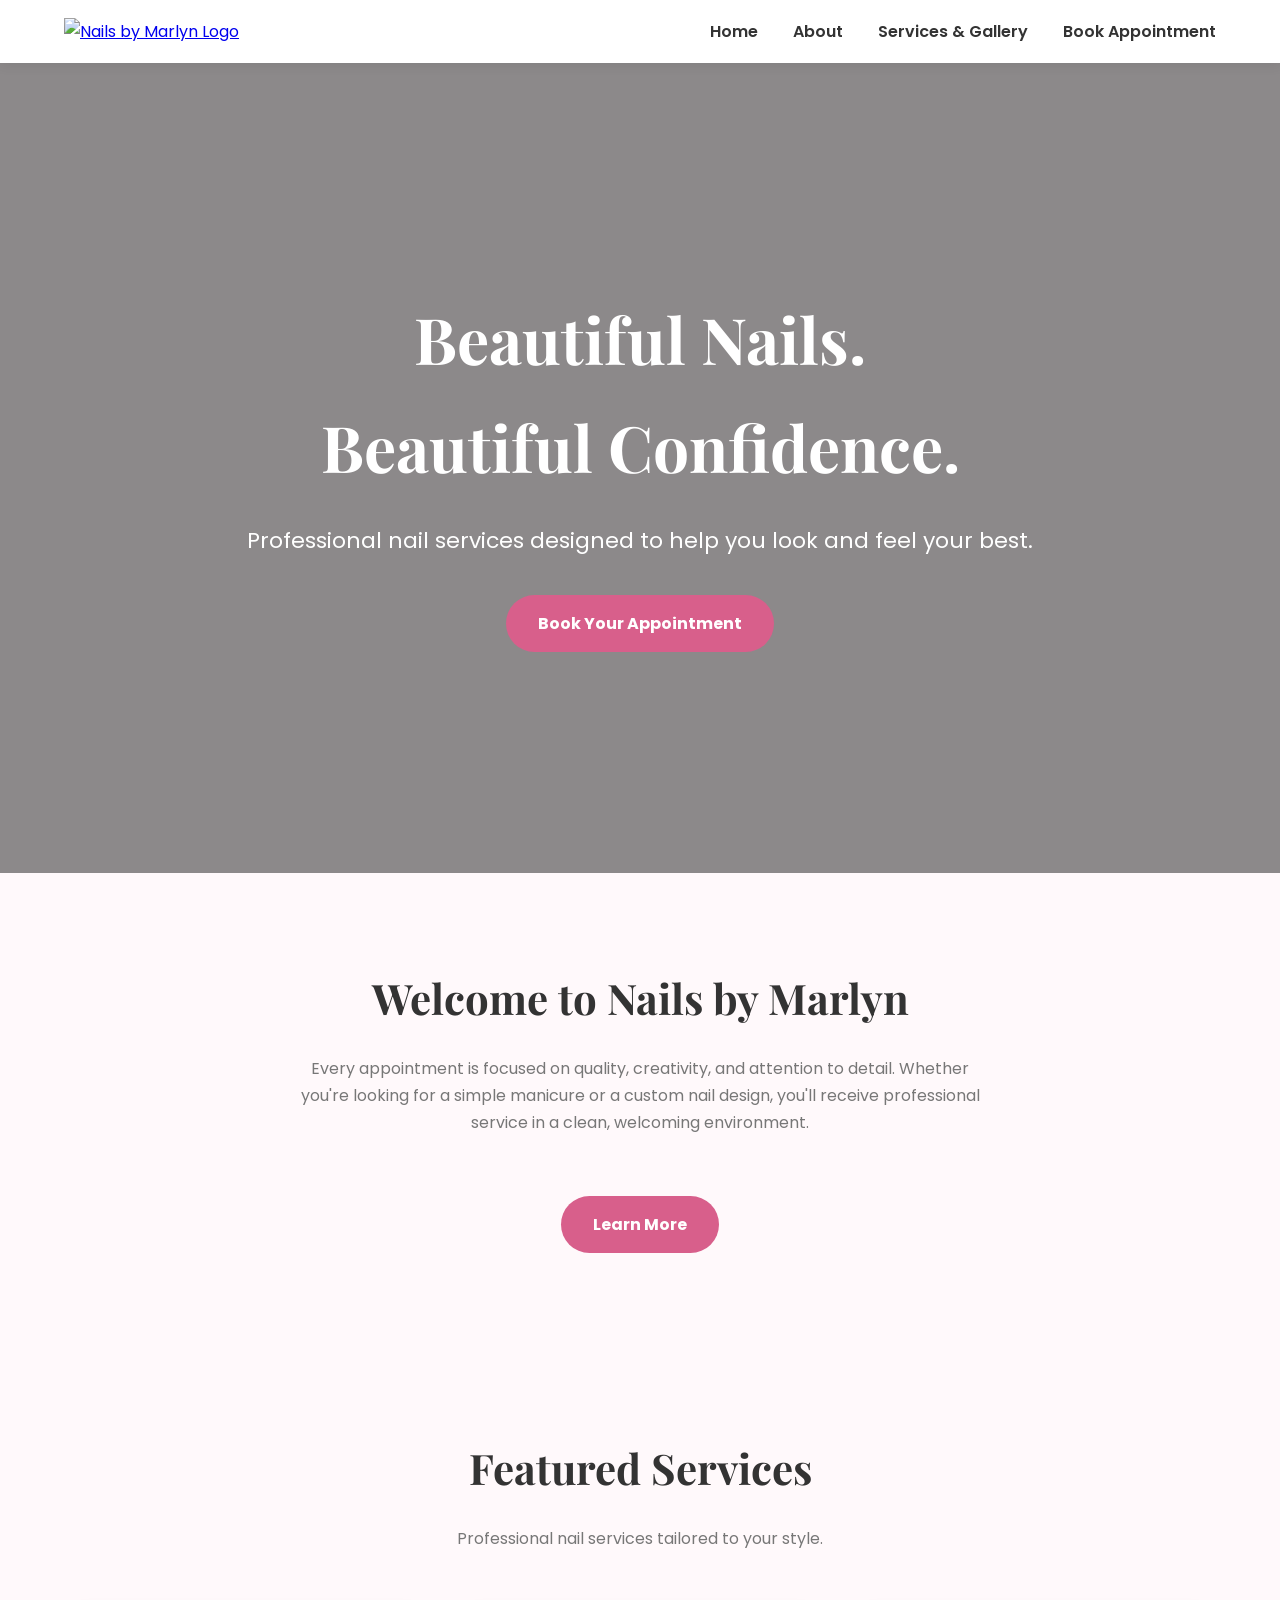
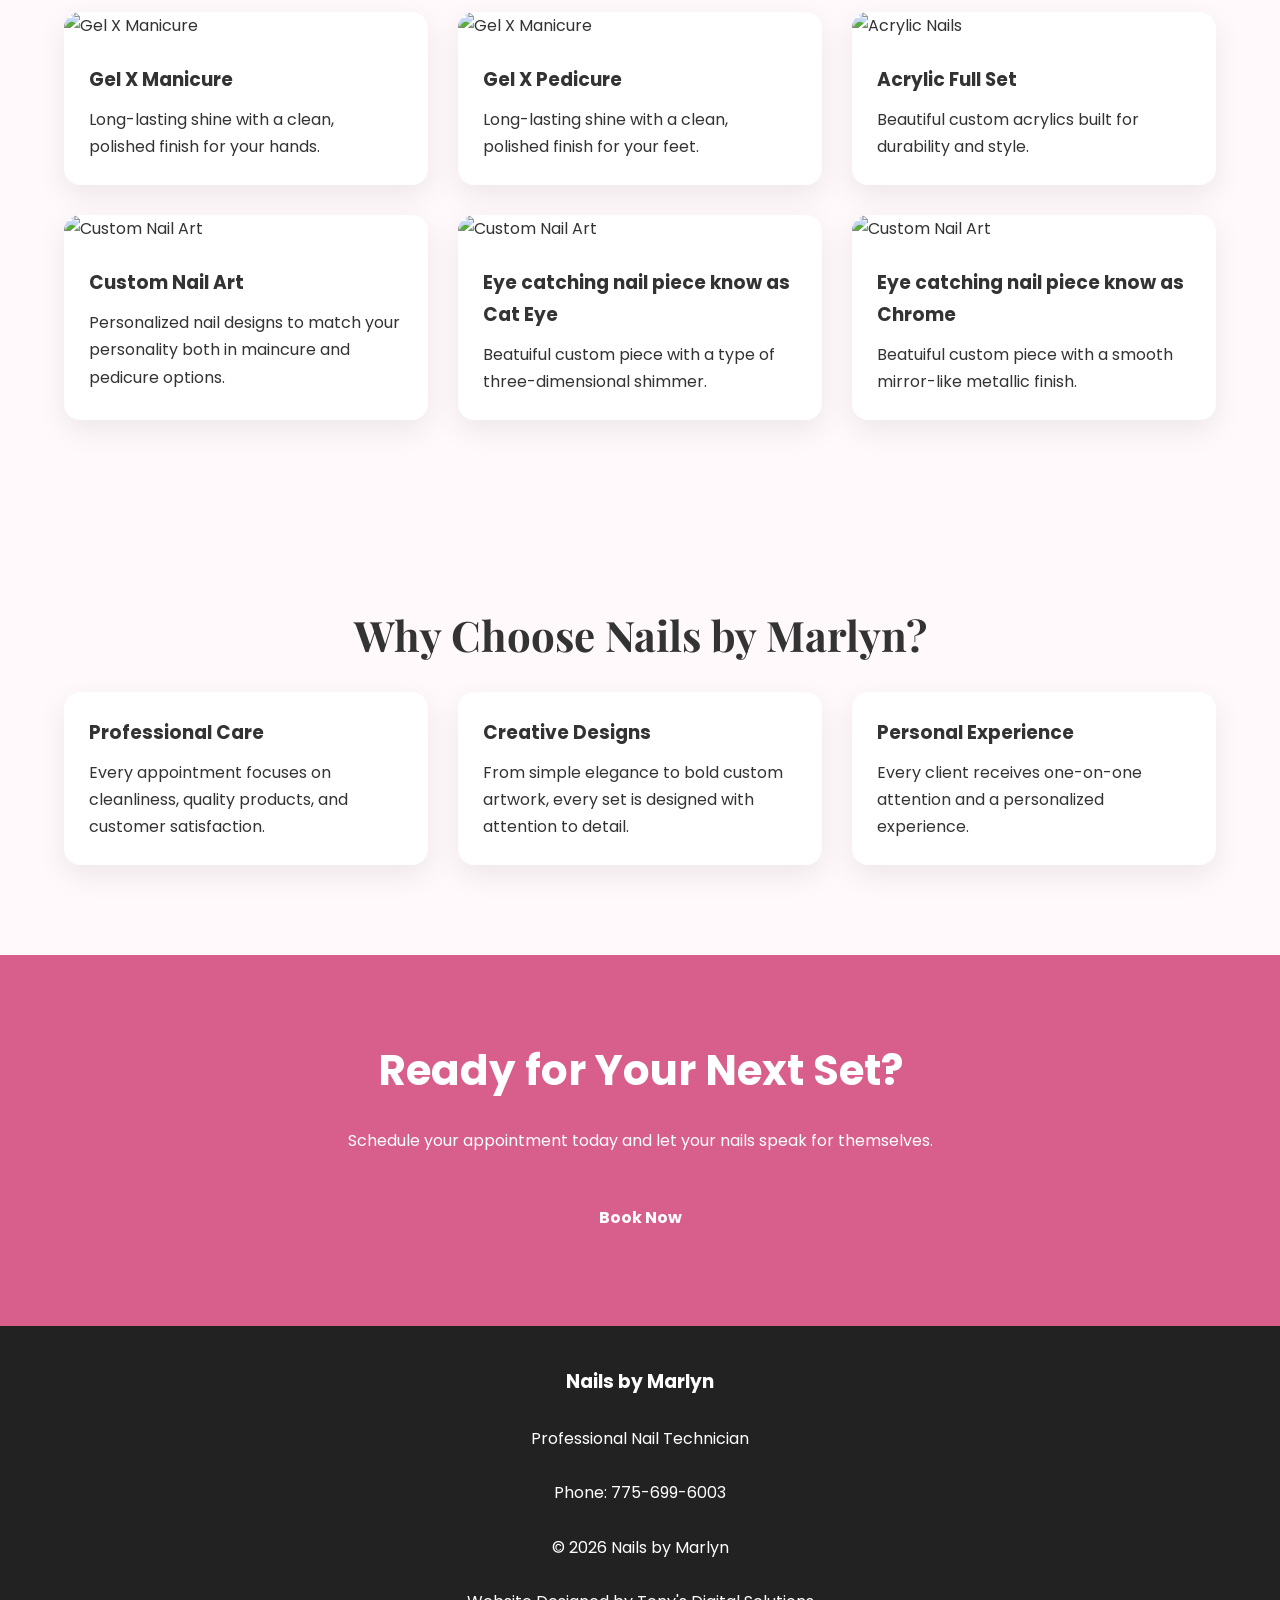
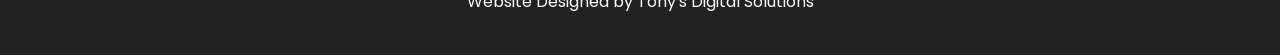
==== index.html @ 8f0dd4e0 "sync and update" ====
<!DOCTYPE html>
<html lang="en">

<head>

    <meta charset="UTF-8">

    <meta name="viewport" content="width=device-width, initial-scale=1.0">

    <title>Nails by Marlyn | Professional Nail Technician</title>

    <meta name="description"
        content="Professional nail technician specializing in acrylics, gel manicures, custom nail art, and beautiful nail designs.">

    <link rel="stylesheet" href="style.css">

</head>

<body>

    <!-- ==========================
         HEADER
    =========================== -->

    <header class="site-header">

        <div class="container nav-container">

            <a href="index.html" class="logo">
                <img src="images/logo.png" alt="Nails by Marlyn Logo">
            </a>

            <nav>

                <ul class="nav-links">

                    <li><a href="index.html">Home</a></li>

                    <li><a href="about.html">About</a></li>

                    <li><a href="services.html">Services & Gallery</a></li>

                    <li><a href="contact.html">Book Appointment</a></li>

                </ul>

            </nav>

        </div>

    </header>

    <!-- ==========================
         HERO
    =========================== -->

    <section class="hero">

        <div class="container">

            <h1>Beautiful Nails.<br>Beautiful Confidence.</h1>

            <p>
                Professional nail services designed to help you look and feel your best.
            </p>

            <a href="contact.html" class="btn">
                Book Your Appointment
            </a>

        </div>

    </section>

    <!-- ==========================
         ABOUT PREVIEW
    =========================== -->

    <section>

        <div class="container">

            <h2 class="section-title">
                Welcome to Nails by Marlyn
            </h2>

            <p class="section-sub">

                Every appointment is focused on quality, creativity, and attention to detail.
                Whether you're looking for a simple manicure or a custom nail design,
                you'll receive professional service in a clean, welcoming environment.

            </p>

            <div style="text-align:center;">

                <a href="about.html" class="btn">
                    Learn More
                </a>

            </div>

        </div>

    </section>

    <!-- ==========================
         FEATURED SERVICES
    =========================== -->

    <section>

        <div class="container">

            <h2 class="section-title">

                Featured Services

            </h2>

            <p class="section-sub">

                Professional nail services tailored to your style.

            </p>

            <div class="grid">

                <div class="card">

                    <img src="Gel X Manicure.jpg" alt="Gel X Manicure">

                    <div class="card-content">

                        <h3>Gel X Manicure</h3>

                        <p>
                            Long-lasting shine with a clean, polished finish for your hands.
                        </p>

                    </div>

                </div>

                <div class="card">

                    <img src="Gel X pedicure.jpg" alt="Gel X Manicure">

                    <div class="card-content">

                        <h3>Gel X Pedicure</h3>

                        <p>
                            Long-lasting shine with a clean, polished finish for your feet.
                        </p>

                    </div>

                </div>

                <div class="card">

                    <img src="Acrylic.jpg" alt="Acrylic Nails">

                    <div class="card-content">

                        <h3>Acrylic Full Set</h3>

                        <p>
                            Beautiful custom acrylics built for durability and style.
                        </p>

                    </div>

                </div>

                <div class="card">

                    <img src="Builder Gel with Art.jpg" alt="Custom Nail Art">

                    <div class="card-content">

                        <h3>Custom Nail Art</h3>

                        <p>
                            Personalized nail designs to match your personality both in maincure and pedicure options.
                        </p>

                    </div>

                </div>

                <div class="card">

                    <img src="Cat Eye.jpg" alt="Custom Nail Art">

                    <div class="card-content">

                        <h3>Eye catching nail piece know as Cat Eye</h3>

                        <p>
                            Beatuiful custom piece with a type of three-dimensional shimmer.
                        </p>

                    </div>

                </div>                

                <div class="card">

                    <img src="Chrome.jpg" alt="Custom Nail Art">

                    <div class="card-content">

                        <h3>Eye catching nail piece know as Chrome</h3>

                        <p>
                            Beatuiful custom piece with a smooth mirror-like metallic finish.
                        </p>

                    </div>

                </div>                   

            </div>

        </div>

    </section>

    <!-- ==========================
         WHY CHOOSE US
    =========================== -->

    <section>

        <div class="container">

            <h2 class="section-title">

                Why Choose Nails by Marlyn?

            </h2>

            <div class="grid">

                <div class="card">

                    <div class="card-content">

                        <h3>Professional Care</h3>

                        <p>
                            Every appointment focuses on cleanliness,
                            quality products, and customer satisfaction.
                        </p>

                    </div>

                </div>

                <div class="card">

                    <div class="card-content">

                        <h3>Creative Designs</h3>

                        <p>
                            From simple elegance to bold custom artwork,
                            every set is designed with attention to detail.
                        </p>

                    </div>

                </div>

                <div class="card">

                    <div class="card-content">

                        <h3>Personal Experience</h3>

                        <p>
                            Every client receives one-on-one attention
                            and a personalized experience.
                        </p>

                    </div>

                </div>

            </div>

        </div>

    </section>

    <!-- ==========================
         CALL TO ACTION
    =========================== -->

    <section class="cta">

        <div class="container">

            <h2>

                Ready for Your Next Set?

            </h2>

            <p style="margin-bottom:35px;">

                Schedule your appointment today and let your nails speak for themselves.

            </p>

            <a href="contact.html" class="btn">

                Book Now

            </a>

        </div>

    </section>

    <!-- ==========================
         FOOTER
    =========================== -->

    <footer>

        <div class="container">

            <h3>Nails by Marlyn</h3>

            <br>

            <p>

                Professional Nail Technician

            </p>

            <br>

            <p>

                Phone: 775-699-6003

            </p>

            <br>

            <p>

                © 2026 Nails by Marlyn

            </p>

            <br>

            <p>

                Website Designed by Tony's Digital Solutions

            </p>

        </div>

    </footer>

</body>

</html>
---- style.css ----
/* ===========================
   GOOGLE FONTS
=========================== */
@import url('https://fonts.googleapis.com/css2?family=Poppins:wght@300;400;500;600;700&family=Playfair+Display:wght@500;600;700&display=swap');

/* ===========================
   RESET
=========================== */

*{
    margin:0;
    padding:0;
    box-sizing:border-box;
}

html{
    scroll-behavior:smooth;
}

body{
    font-family:'Poppins',sans-serif;
    background:#fff9fb;
    color:#333;
    line-height:1.7;
}

/* ===========================
   CONTAINER
=========================== */

.container{
    width:90%;
    max-width:1200px;
    margin:auto;
}

/* ===========================
   HEADER
=========================== */

.site-header{

    position:sticky;
    top:0;
    z-index:999;

    background:white;

    box-shadow:0 2px 12px rgba(0,0,0,.08);

}

.nav-container{

    display:flex;
    justify-content:space-between;
    align-items:center;

    padding:18px 0;

}

.logo img{

    width:180px;

}

.nav-links{

    display:flex;
    list-style:none;
    gap:35px;

}

.nav-links a{

    text-decoration:none;
    color:#333;
    font-weight:600;

    transition:.25s;

}

.nav-links a:hover{

    color:#d85f8b;

}

/* ===========================
   HERO
=========================== */

.hero{

    height:90vh;

    display:flex;
    align-items:center;
    justify-content:center;

    text-align:center;

    background:
    linear-gradient(rgba(0,0,0,.45),rgba(0,0,0,.45)),
    url("images/hero.jpg") center/cover;

    color:white;

}

.hero h1{

    font-family:'Playfair Display',serif;

    font-size:64px;

    margin-bottom:20px;

}

.hero p{

    font-size:22px;

    margin-bottom:35px;

}

.btn{

    display:inline-block;

    background:#d85f8b;

    color:white;

    text-decoration:none;

    padding:15px 32px;

    border-radius:40px;

    font-weight:bold;

    transition:.3s;

}

.btn:hover{

    background:#bf4b75;

    transform:translateY(-3px);

}

/* ===========================
   SECTIONS
=========================== */

section{

    padding:90px 0;

}

.section-title{

    font-family:'Playfair Display',serif;

    font-size:42px;

    text-align:center;

    margin-bottom:20px;

}

.section-sub{

    text-align:center;

    color:#777;

    max-width:700px;

    margin:0 auto 60px;

}

/* ===========================
   CARDS
=========================== */

.grid{

    display:grid;

    grid-template-columns:repeat(auto-fit,minmax(280px,1fr));

    gap:30px;

}

.card{

    background:white;

    border-radius:16px;

    overflow:hidden;

    box-shadow:0 10px 30px rgba(0,0,0,.08);

    transition:.3s;

}

.card:hover{

    transform:translateY(-10px);

}

.card img{

    width:100%;

    height:250px;

    object-fit:cover;

}

.card-content{

    padding:25px;

}

.card h3{

    margin-bottom:10px;

}

/* ===========================
   GALLERY
=========================== */

.gallery{

    display:grid;

    grid-template-columns:repeat(auto-fit,minmax(250px,1fr));

    gap:20px;

}

.gallery img{

    width:100%;

    height:260px;

    object-fit:cover;

    border-radius:15px;

    transition:.3s;

}

.gallery img:hover{

    transform:scale(1.03);

}

/* ===========================
   CTA
=========================== */

.cta{

    background:#d85f8b;

    color:white;

    text-align:center;

    padding:80px 20px;

}

.cta h2{

    font-size:42px;

    margin-bottom:20px;

}

/* ===========================
   CONTACT
=========================== */

.contact-grid{

    display:grid;

    grid-template-columns:1fr 1fr;

    gap:40px;

}

.contact-form{

    display:flex;

    flex-direction:column;

    gap:20px;

}

.contact-form input,
.contact-form textarea{

    padding:15px;

    border:1px solid #ddd;

    border-radius:8px;

    font-size:16px;

}

.contact-form textarea{

    min-height:170px;

    resize:vertical;

}

/* ===========================
   FOOTER
=========================== */

footer{

    background:#222;

    color:white;

    text-align:center;

    padding:40px 20px;

}

/* ===========================
   MOBILE
=========================== */

@media(max-width:900px){

.hero h1{

font-size:44px;

}

.nav-container{

flex-direction:column;

gap:20px;

}

.nav-links{

flex-direction:column;

text-align:center;

gap:15px;

}

.contact-grid{

grid-template-columns:1fr;

}

}
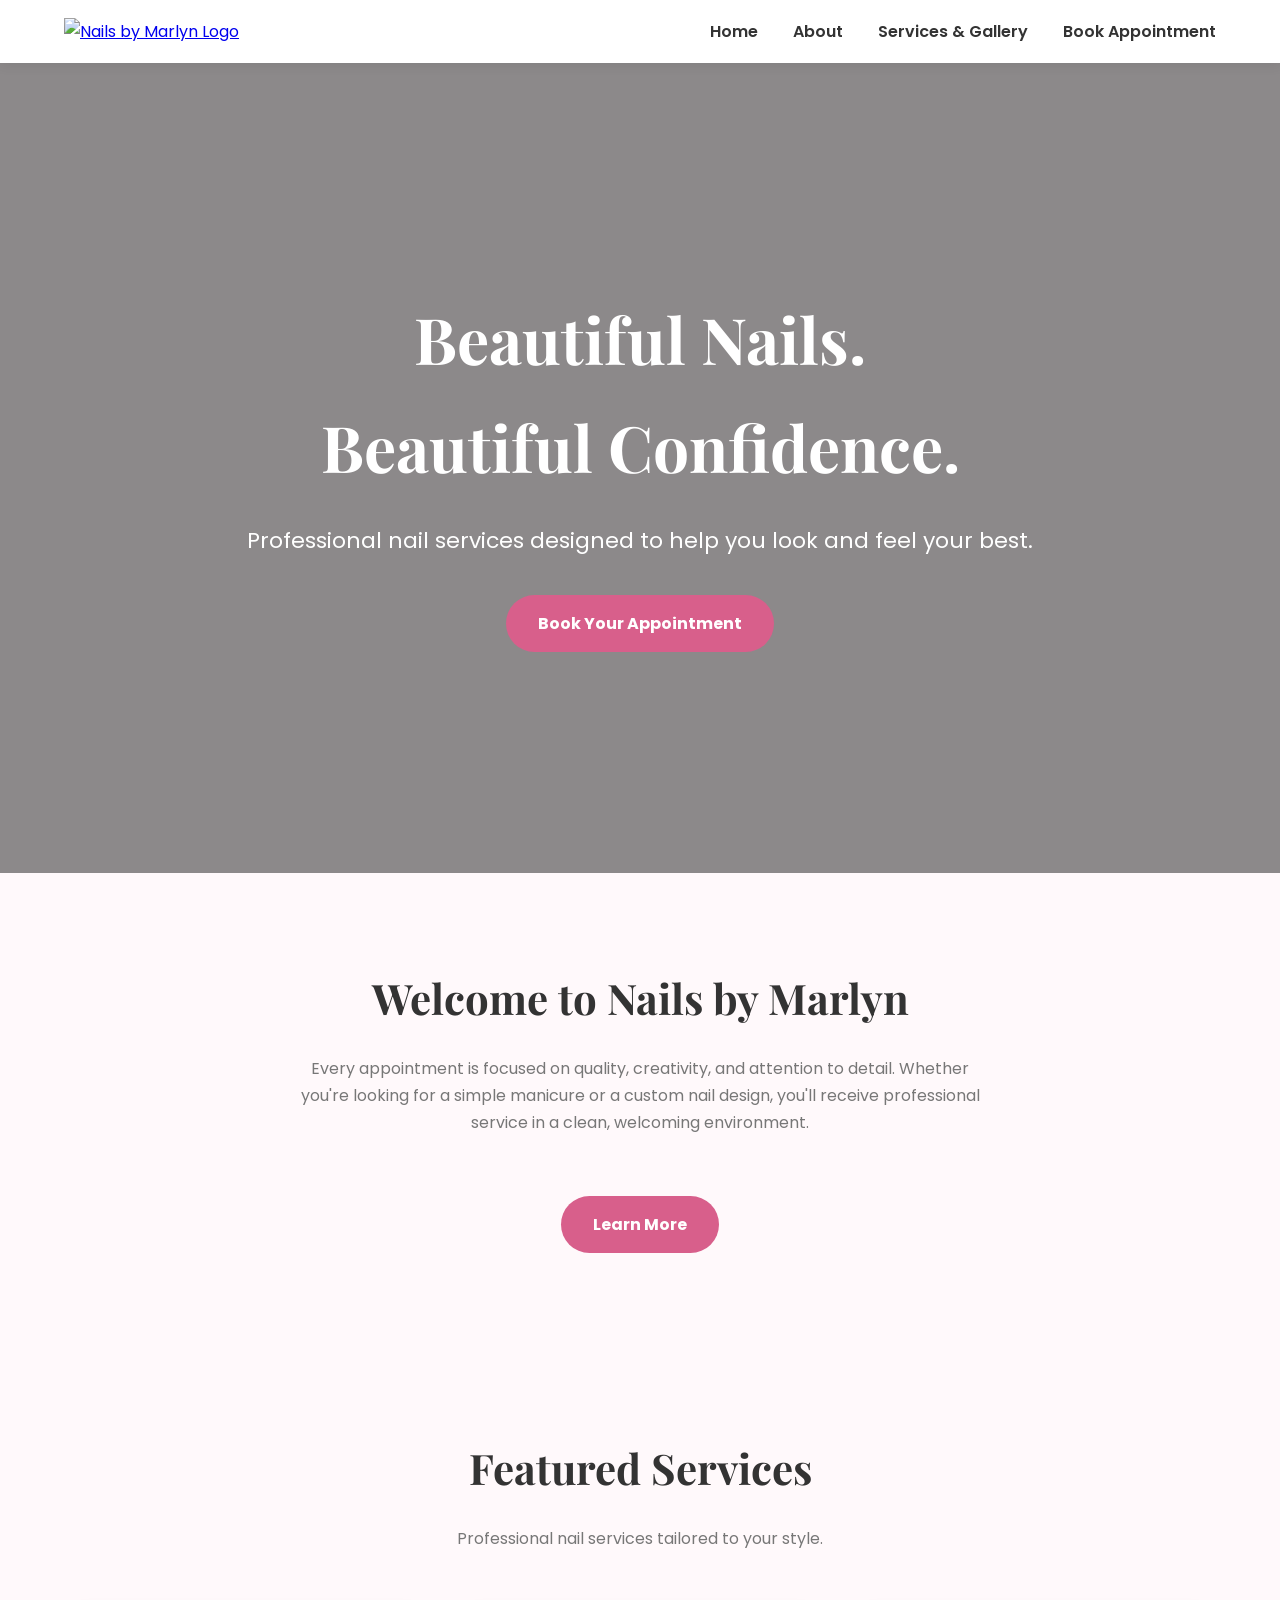
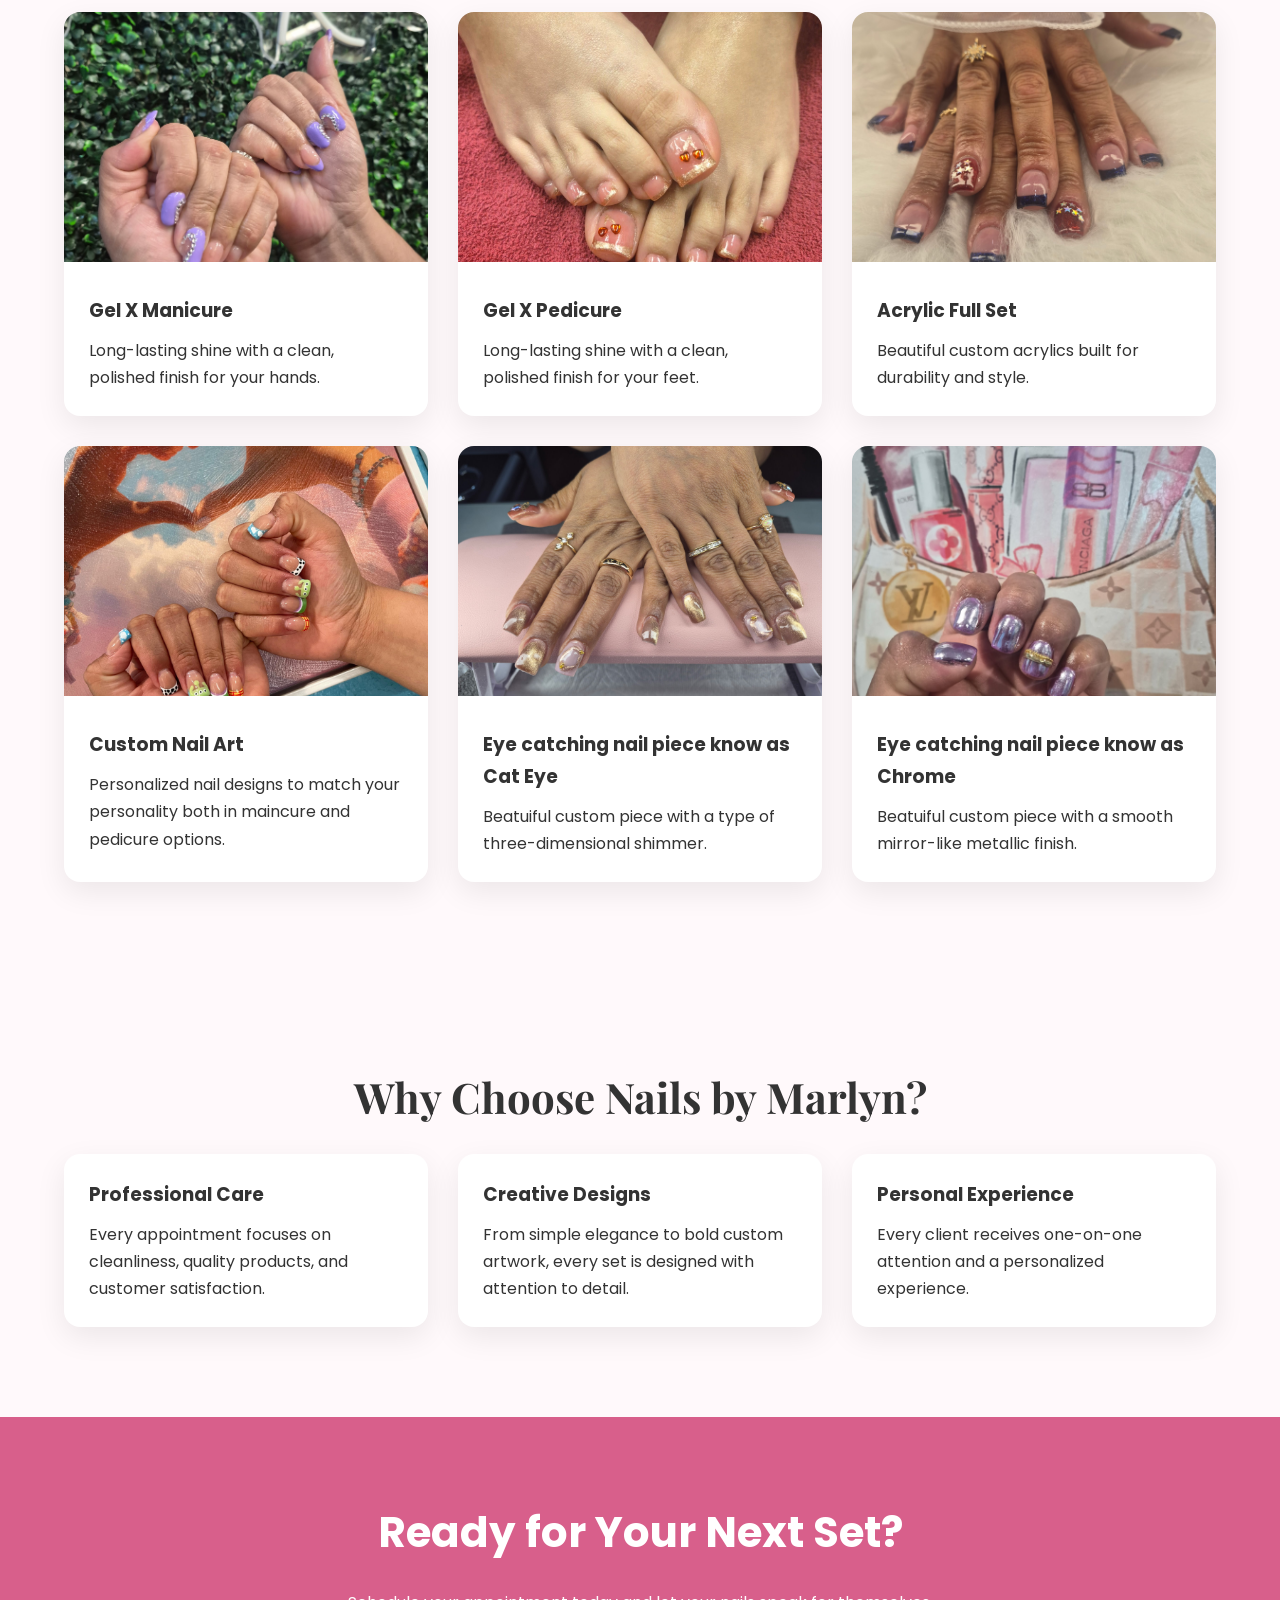
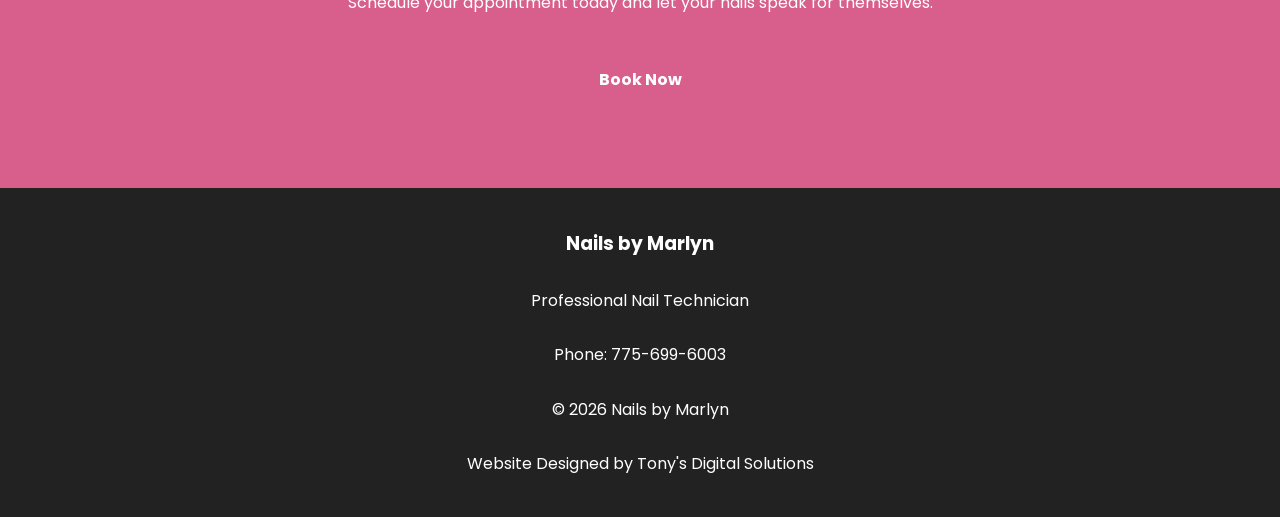
==== commit 6b1823bd: "sync and update" ====
--- a/index.html
+++ b/index.html
@@ -128,7 +128,7 @@
 
                 <div class="card">
 
-                    <img src="Gel X Manicure.jpg" alt="Gel X Manicure">
+                    <img src="images/Gel X Manicure.jpg" alt="Gel X Manicure">
 
                     <div class="card-content">
 
@@ -144,7 +144,7 @@
 
                 <div class="card">
 
-                    <img src="Gel X pedicure.jpg" alt="Gel X Manicure">
+                    <img src="images/Gel X pedicure.jpg" alt="Gel X Manicure">
 
                     <div class="card-content">
 
@@ -160,7 +160,7 @@
 
                 <div class="card">
 
-                    <img src="Acrylic.jpg" alt="Acrylic Nails">
+                    <img src="images/Acrylic.jpg" alt="Acrylic Nails">
 
                     <div class="card-content">
 
@@ -176,7 +176,7 @@
 
                 <div class="card">
 
-                    <img src="Builder Gel with Art.jpg" alt="Custom Nail Art">
+                    <img src="images/Builder Gel with Art.jpg" alt="Custom Nail Art">
 
                     <div class="card-content">
 
@@ -192,7 +192,7 @@
 
                 <div class="card">
 
-                    <img src="Cat Eye.jpg" alt="Custom Nail Art">
+                    <img src="images/Cat Eye.jpg" alt="Custom Nail Art">
 
                     <div class="card-content">
 
@@ -208,7 +208,7 @@
 
                 <div class="card">
 
-                    <img src="Chrome.jpg" alt="Custom Nail Art">
+                    <img src="images/Chrome.jpg" alt="Custom Nail Art">
 
                     <div class="card-content">
 
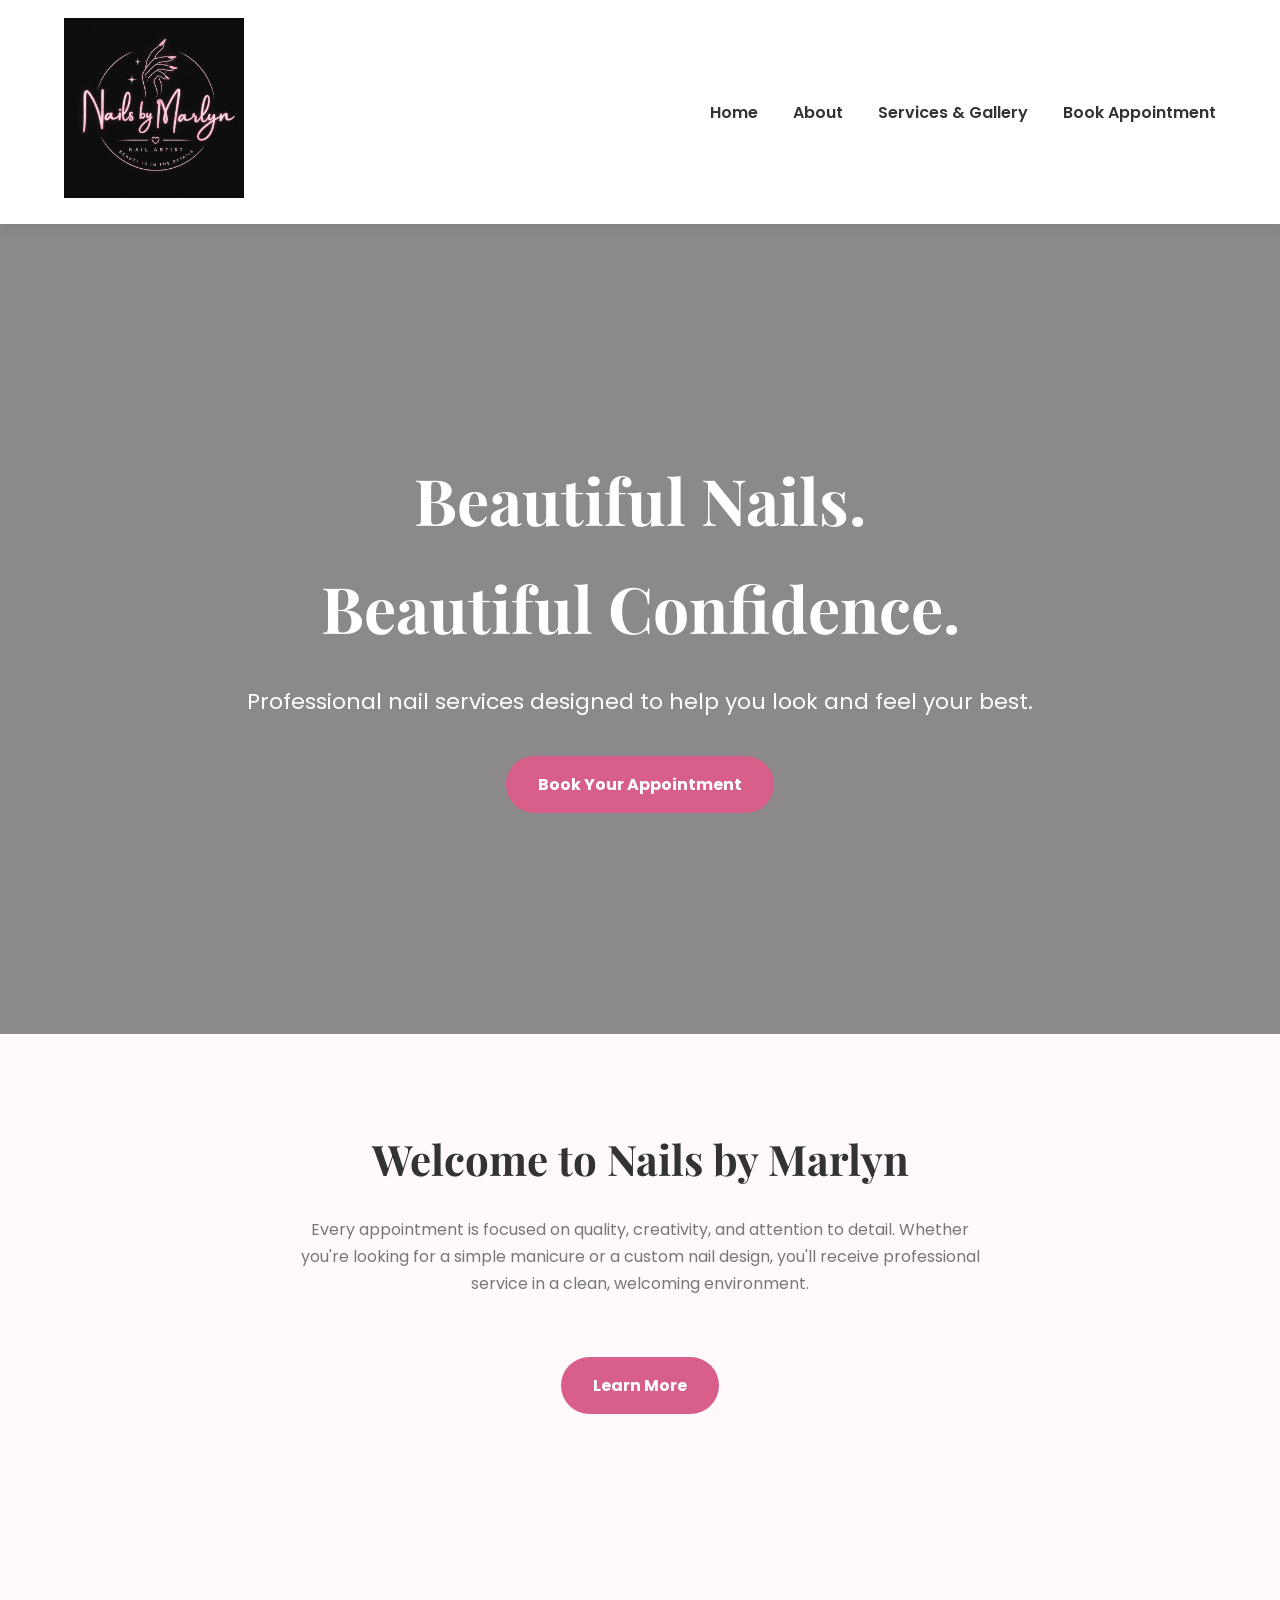
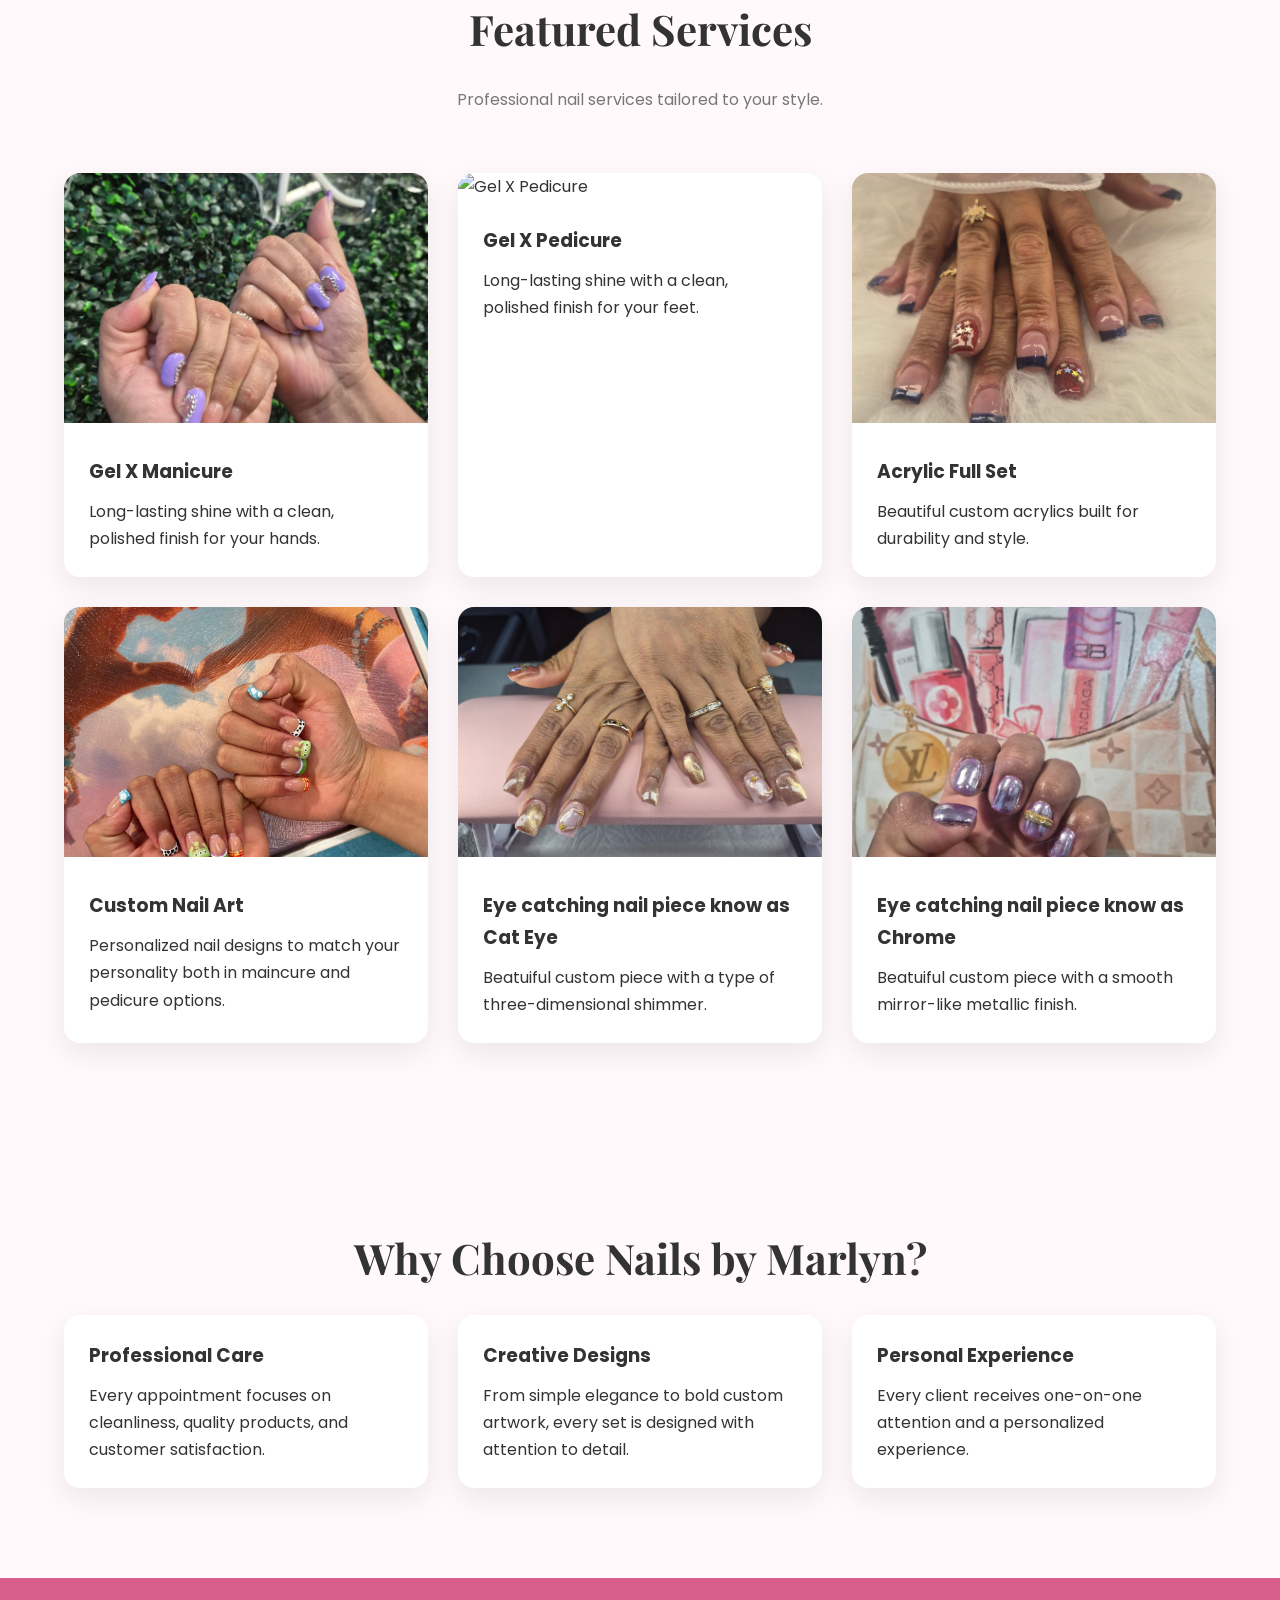
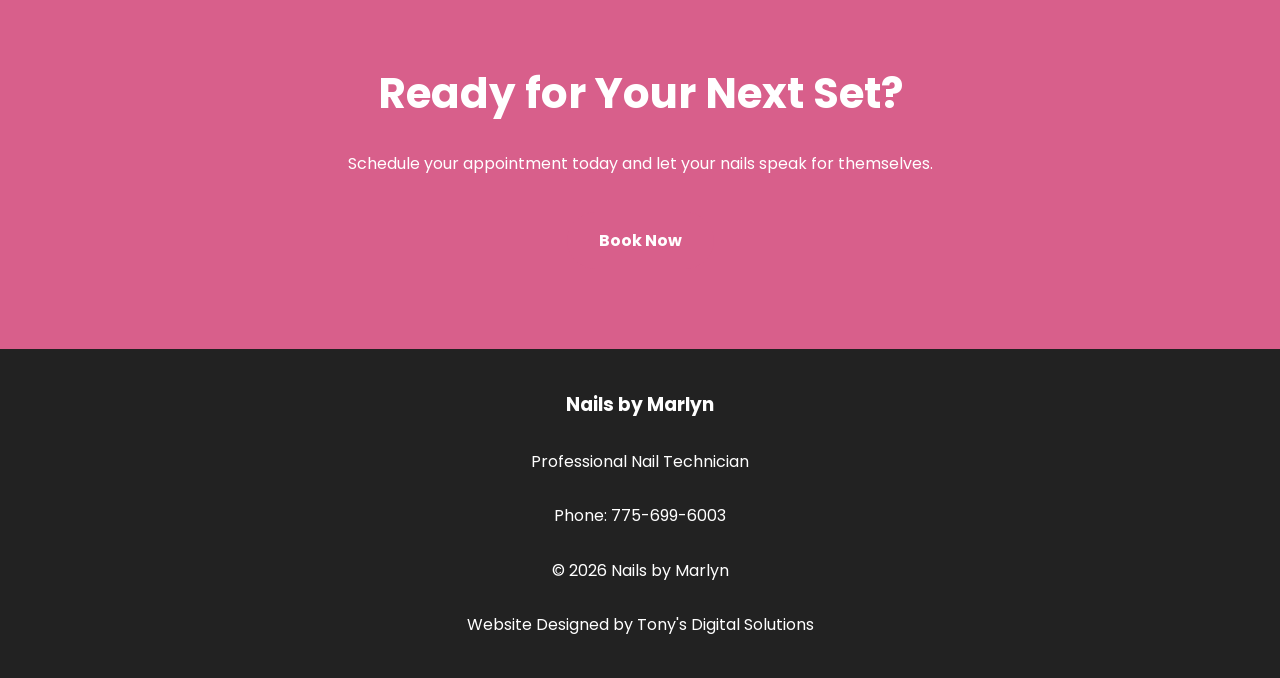
==== commit d97507cd: "sync and update" ====
--- a/index.html
+++ b/index.html
@@ -128,7 +128,7 @@
 
                 <div class="card">
 
-                    <img src="images/Gel X Manicure.jpg" alt="Gel X Manicure">
+                    <img src="images/Gel-X-Manicure.jpg" alt="Gel X Manicure">
 
                     <div class="card-content">
 
@@ -144,7 +144,7 @@
 
                 <div class="card">
 
-                    <img src="images/Gel X pedicure.jpg" alt="Gel X Manicure">
+                    <img src="C:\Users\artea\OneDrive\Desktop\Nails-by-Marlyn\images/Gel-X-pedicure.jpg" alt="Gel X Pedicure">
 
                     <div class="card-content">
 
@@ -176,7 +176,7 @@
 
                 <div class="card">
 
-                    <img src="images/Builder Gel with Art.jpg" alt="Custom Nail Art">
+                    <img src="images/Builder-Gel-with-Art.jpg" alt="Custom Nail Art">
 
                     <div class="card-content">
 
@@ -192,7 +192,7 @@
 
                 <div class="card">
 
-                    <img src="images/Cat Eye.jpg" alt="Custom Nail Art">
+                    <img src="images/Cat-Eye.jpg" alt="Custom Nail Art">
 
                     <div class="card-content">
 
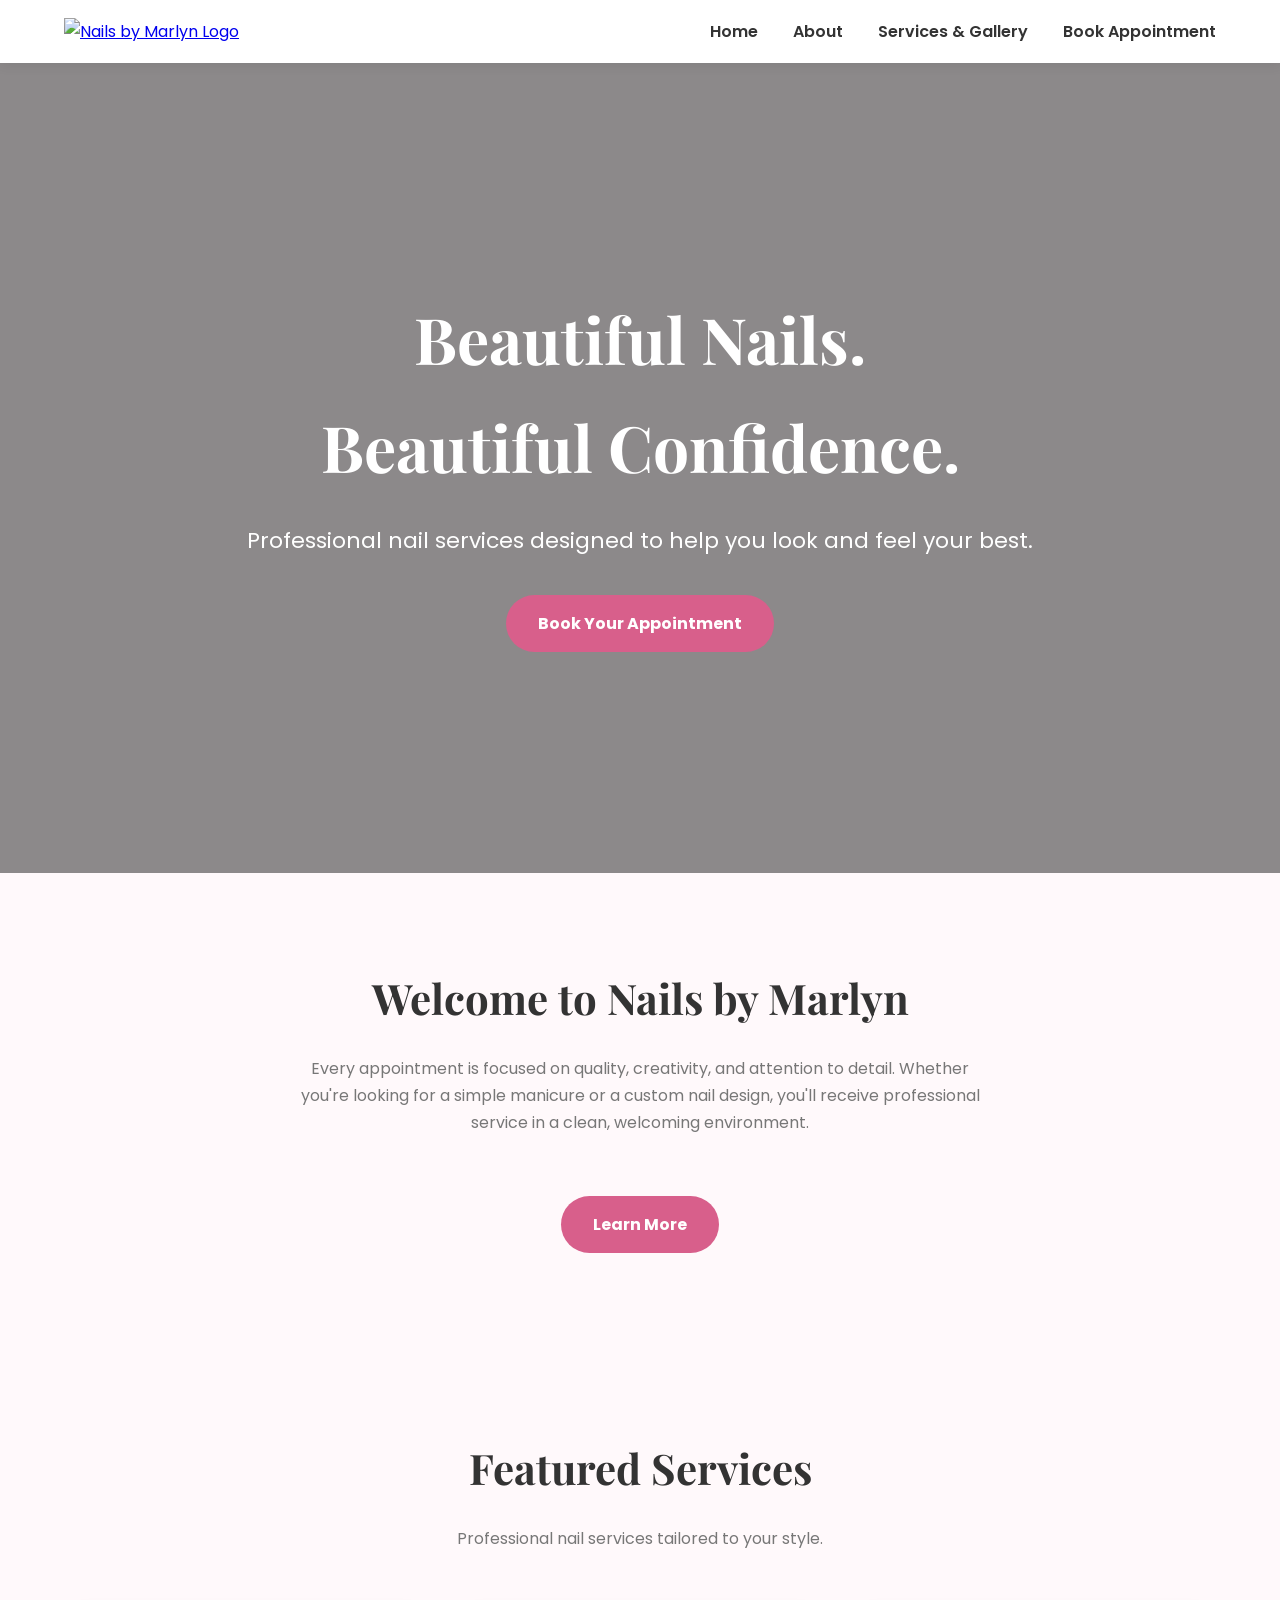
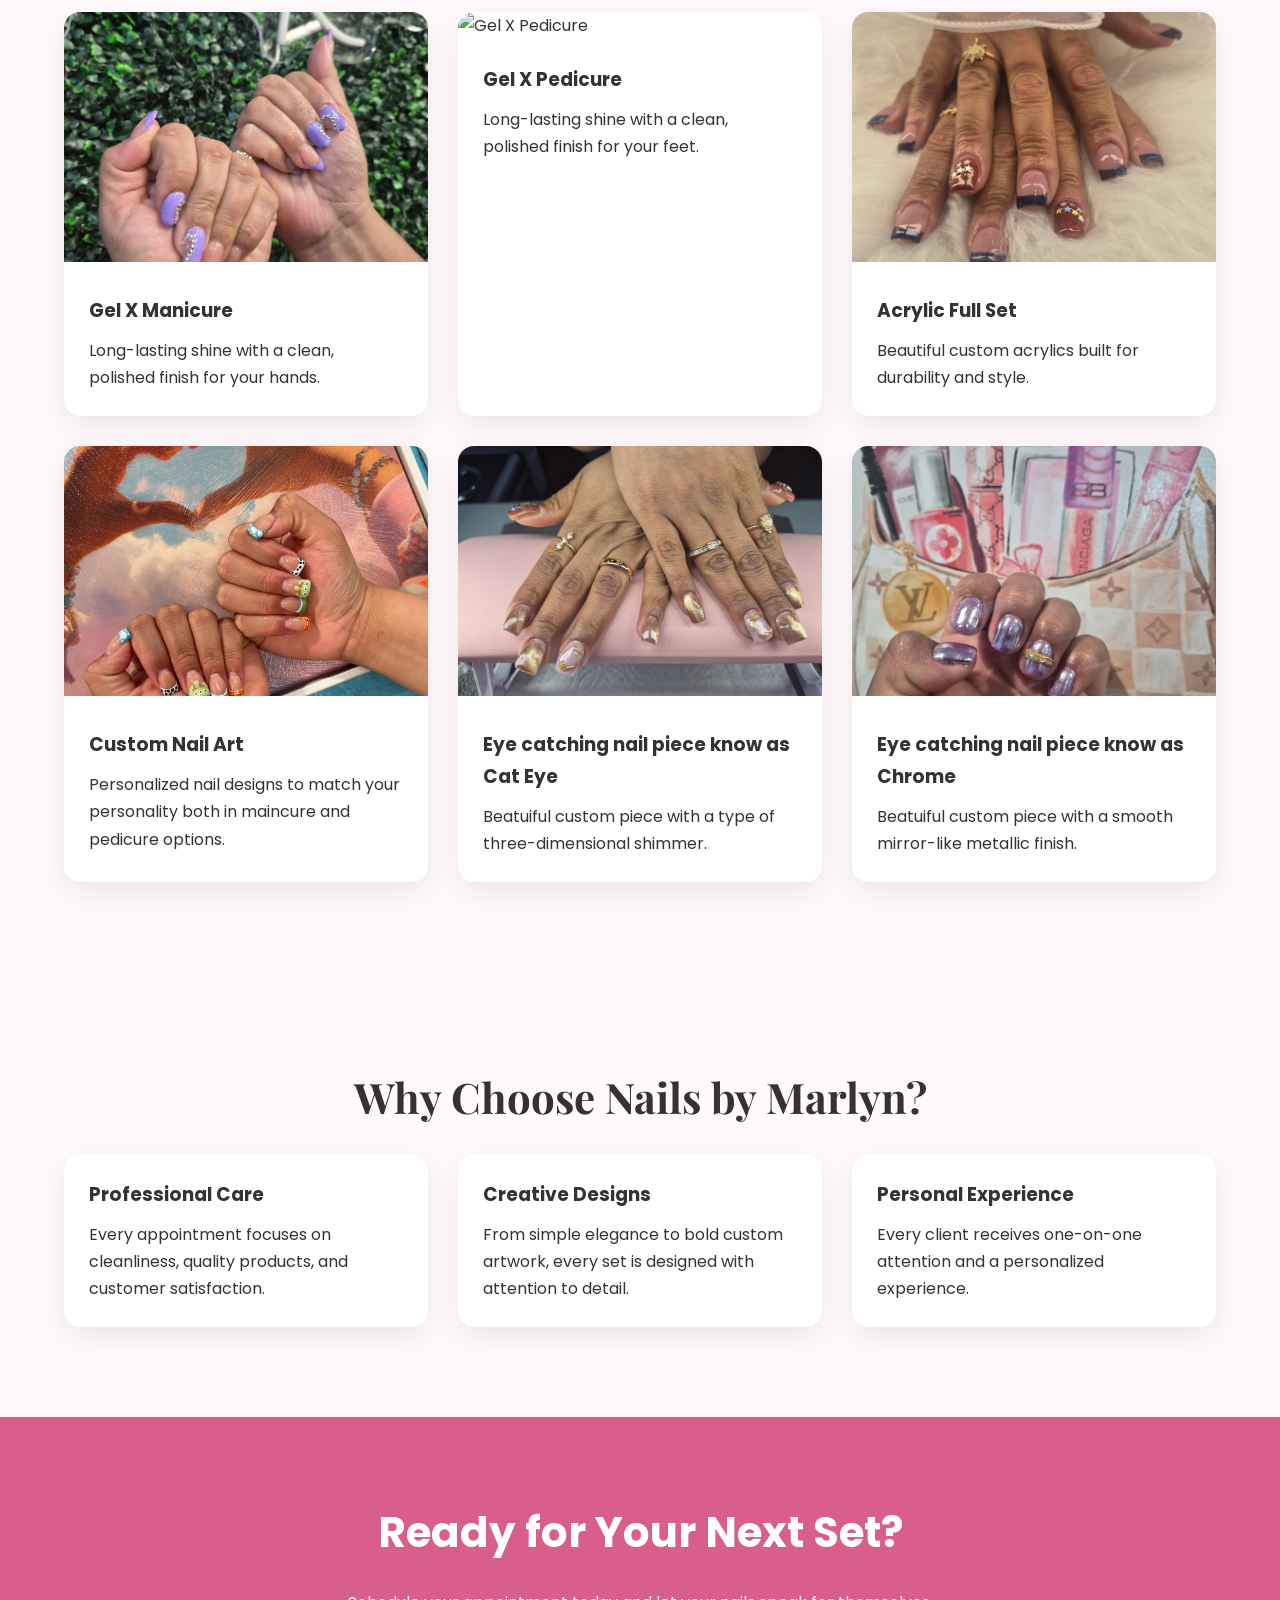
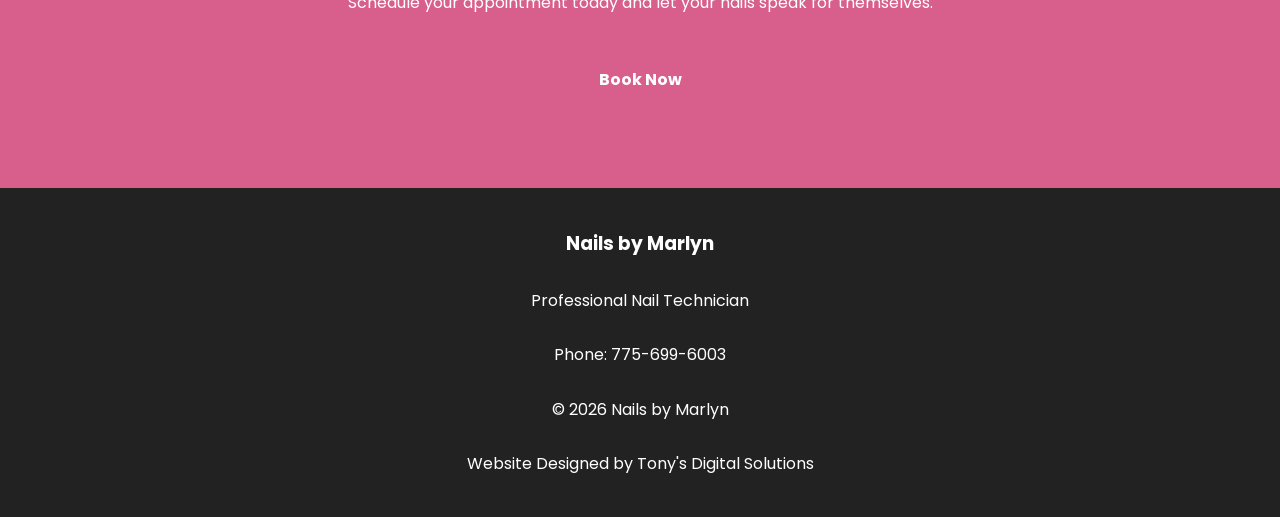
==== commit 69fdfc63: "sync and update" ====
--- a/index.html
+++ b/index.html
@@ -27,7 +27,7 @@
         <div class="container nav-container">
 
             <a href="index.html" class="logo">
-                <img src="images/logo.png" alt="Nails by Marlyn Logo">
+                <img src="C:\Users\artea\OneDrive\Desktop\Nails-by-Marlyn\images/logo.png" alt="Nails by Marlyn Logo">
             </a>
 
             <nav>
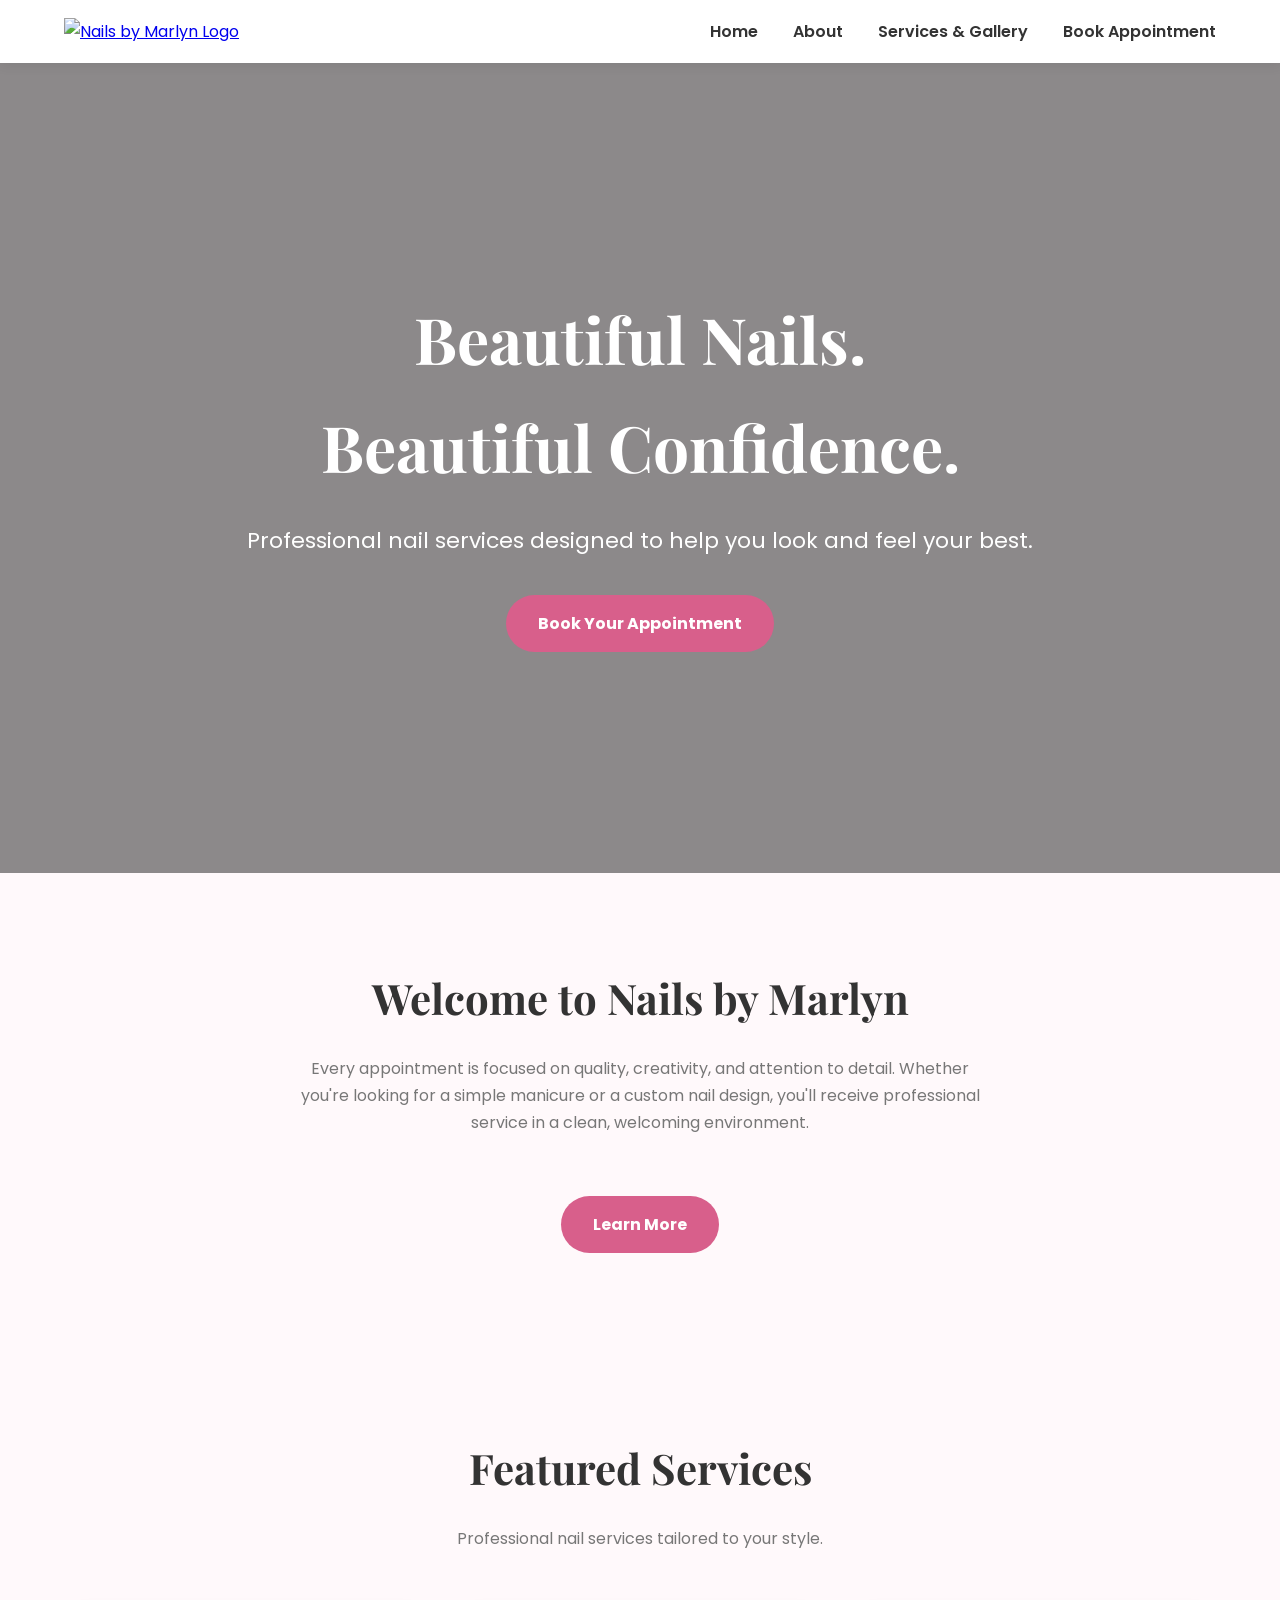
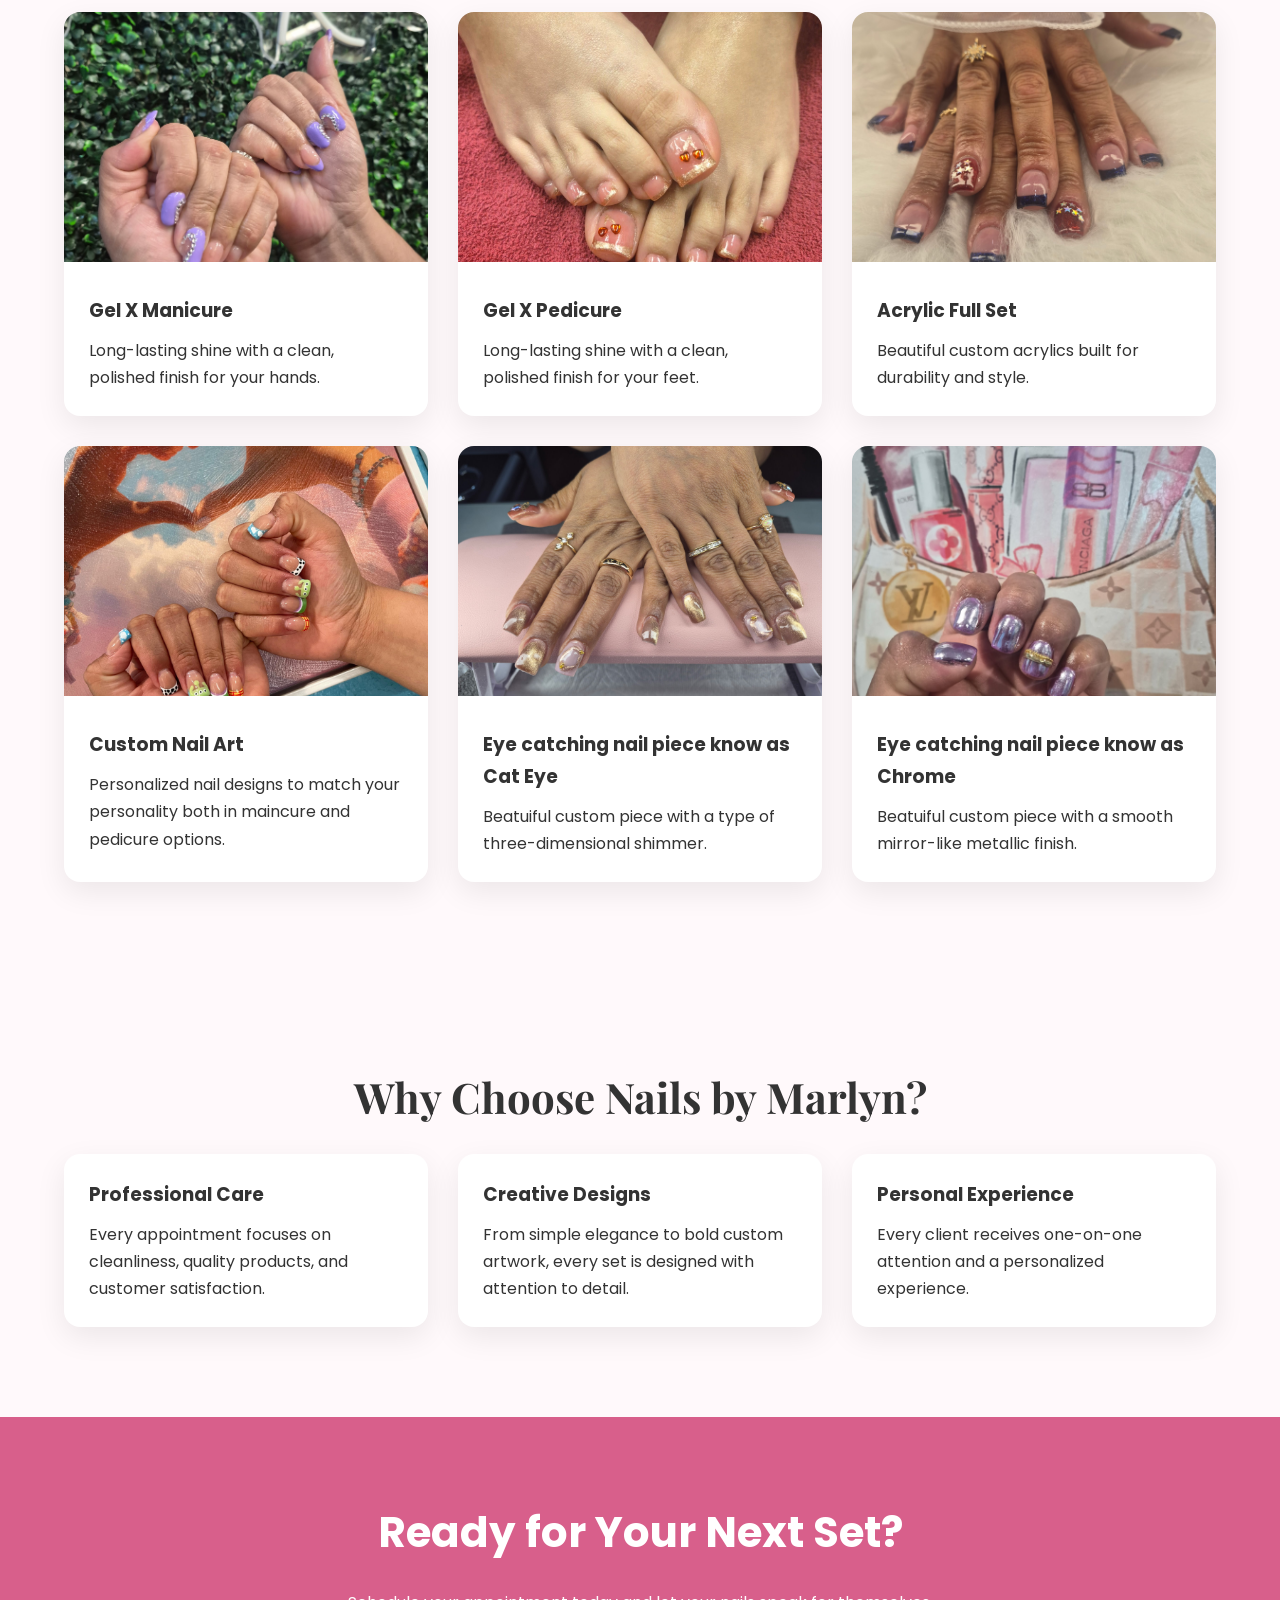
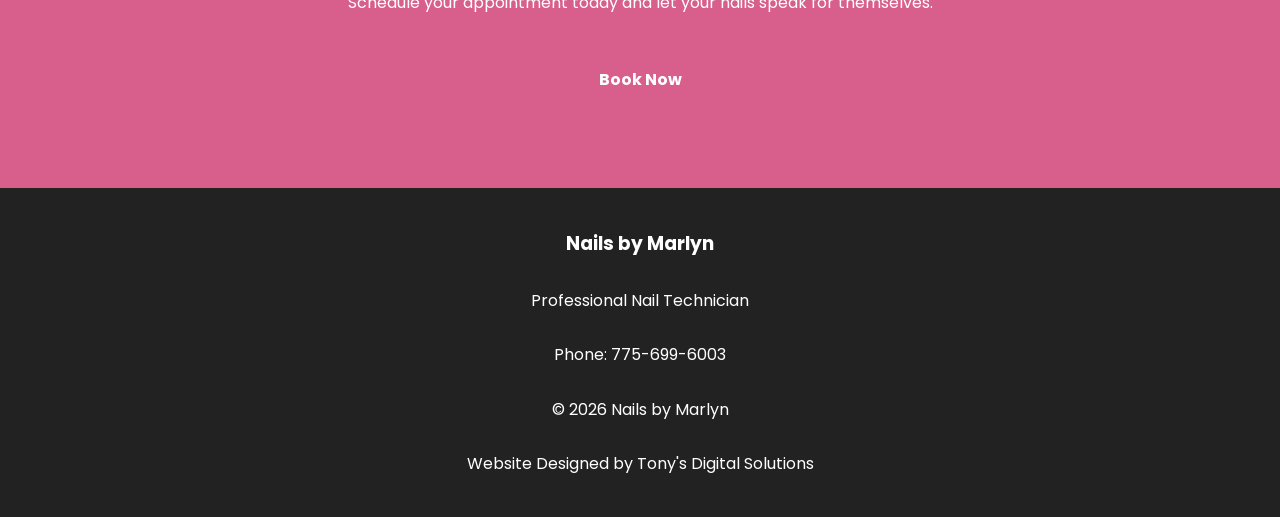
==== commit 56614e2d: "sync and update" ====
--- a/index.html
+++ b/index.html
@@ -144,7 +144,7 @@
 
                 <div class="card">
 
-                    <img src="C:\Users\artea\OneDrive\Desktop\Nails-by-Marlyn\images/Gel-X-pedicure.jpg" alt="Gel X Pedicure">
+                    <img src="images/Gel-X-pedicure.jpg" alt="Gel X Pedicure">
 
                     <div class="card-content">
 
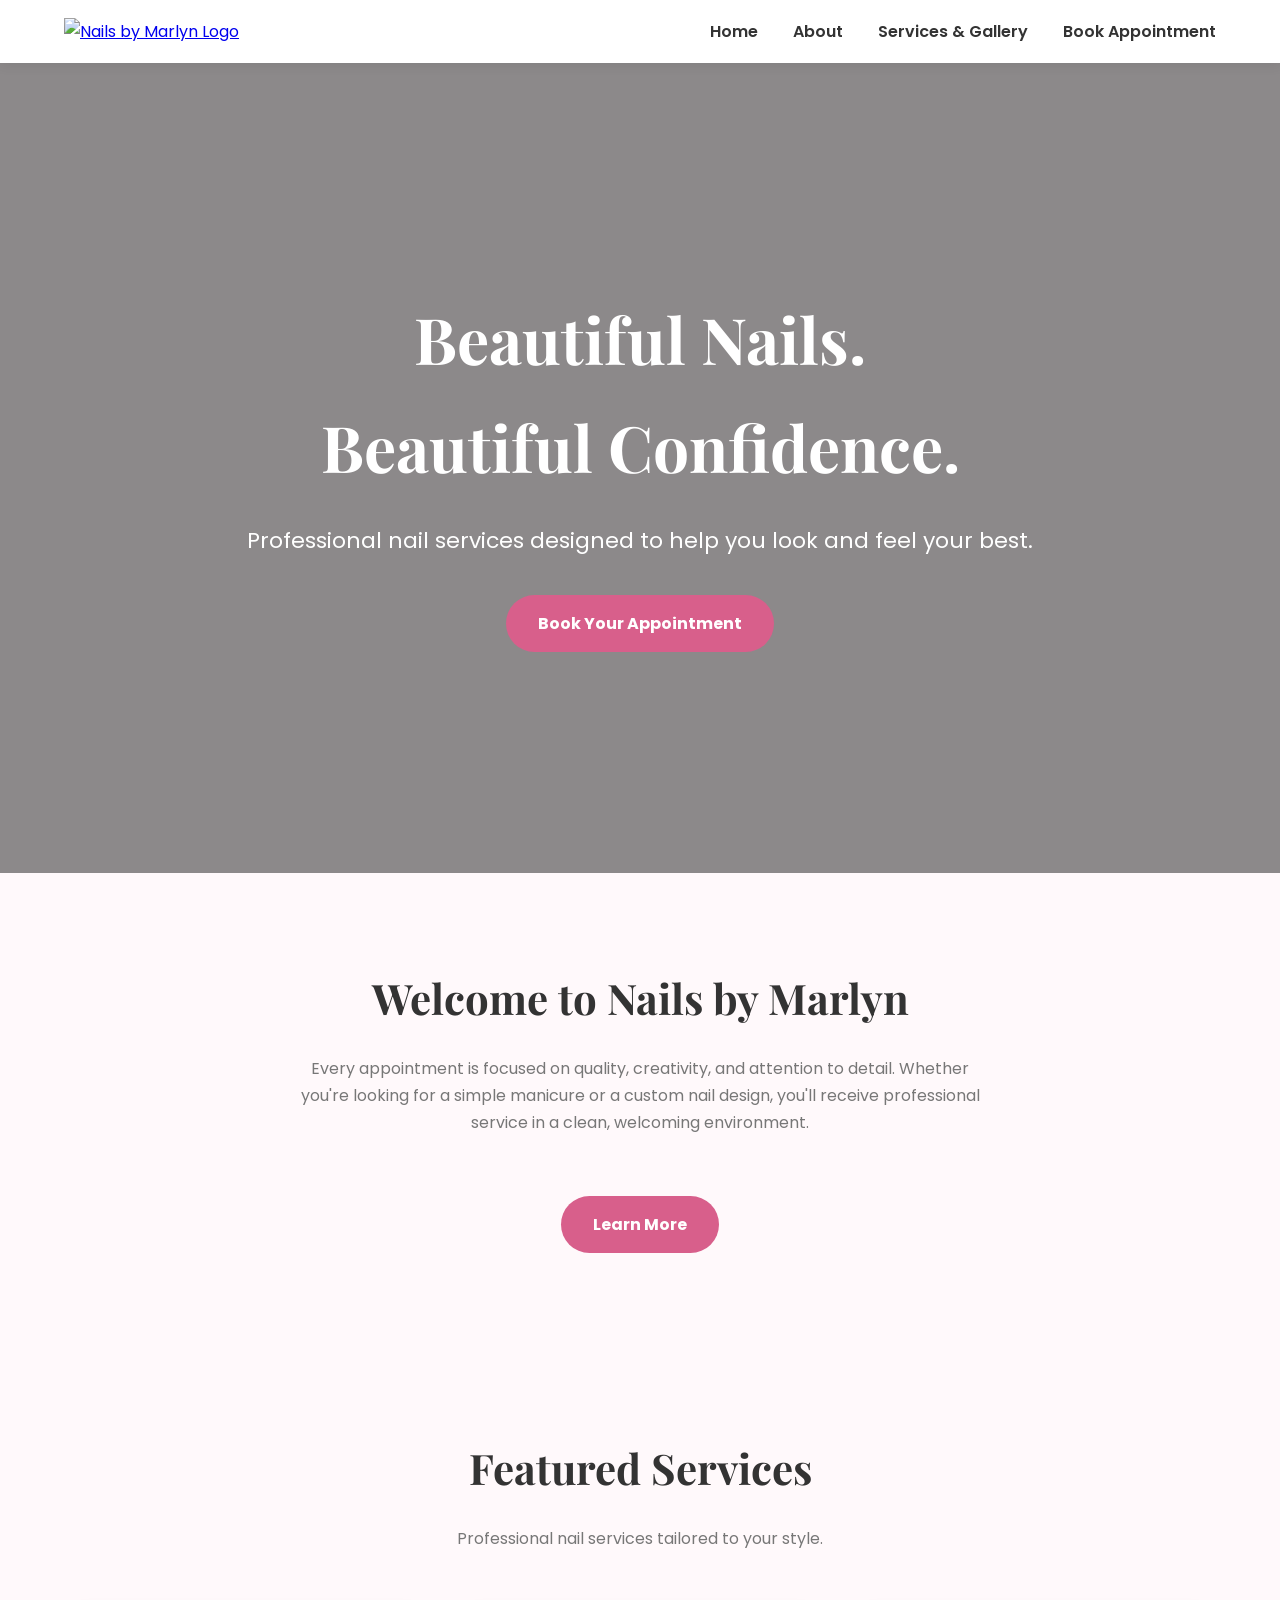
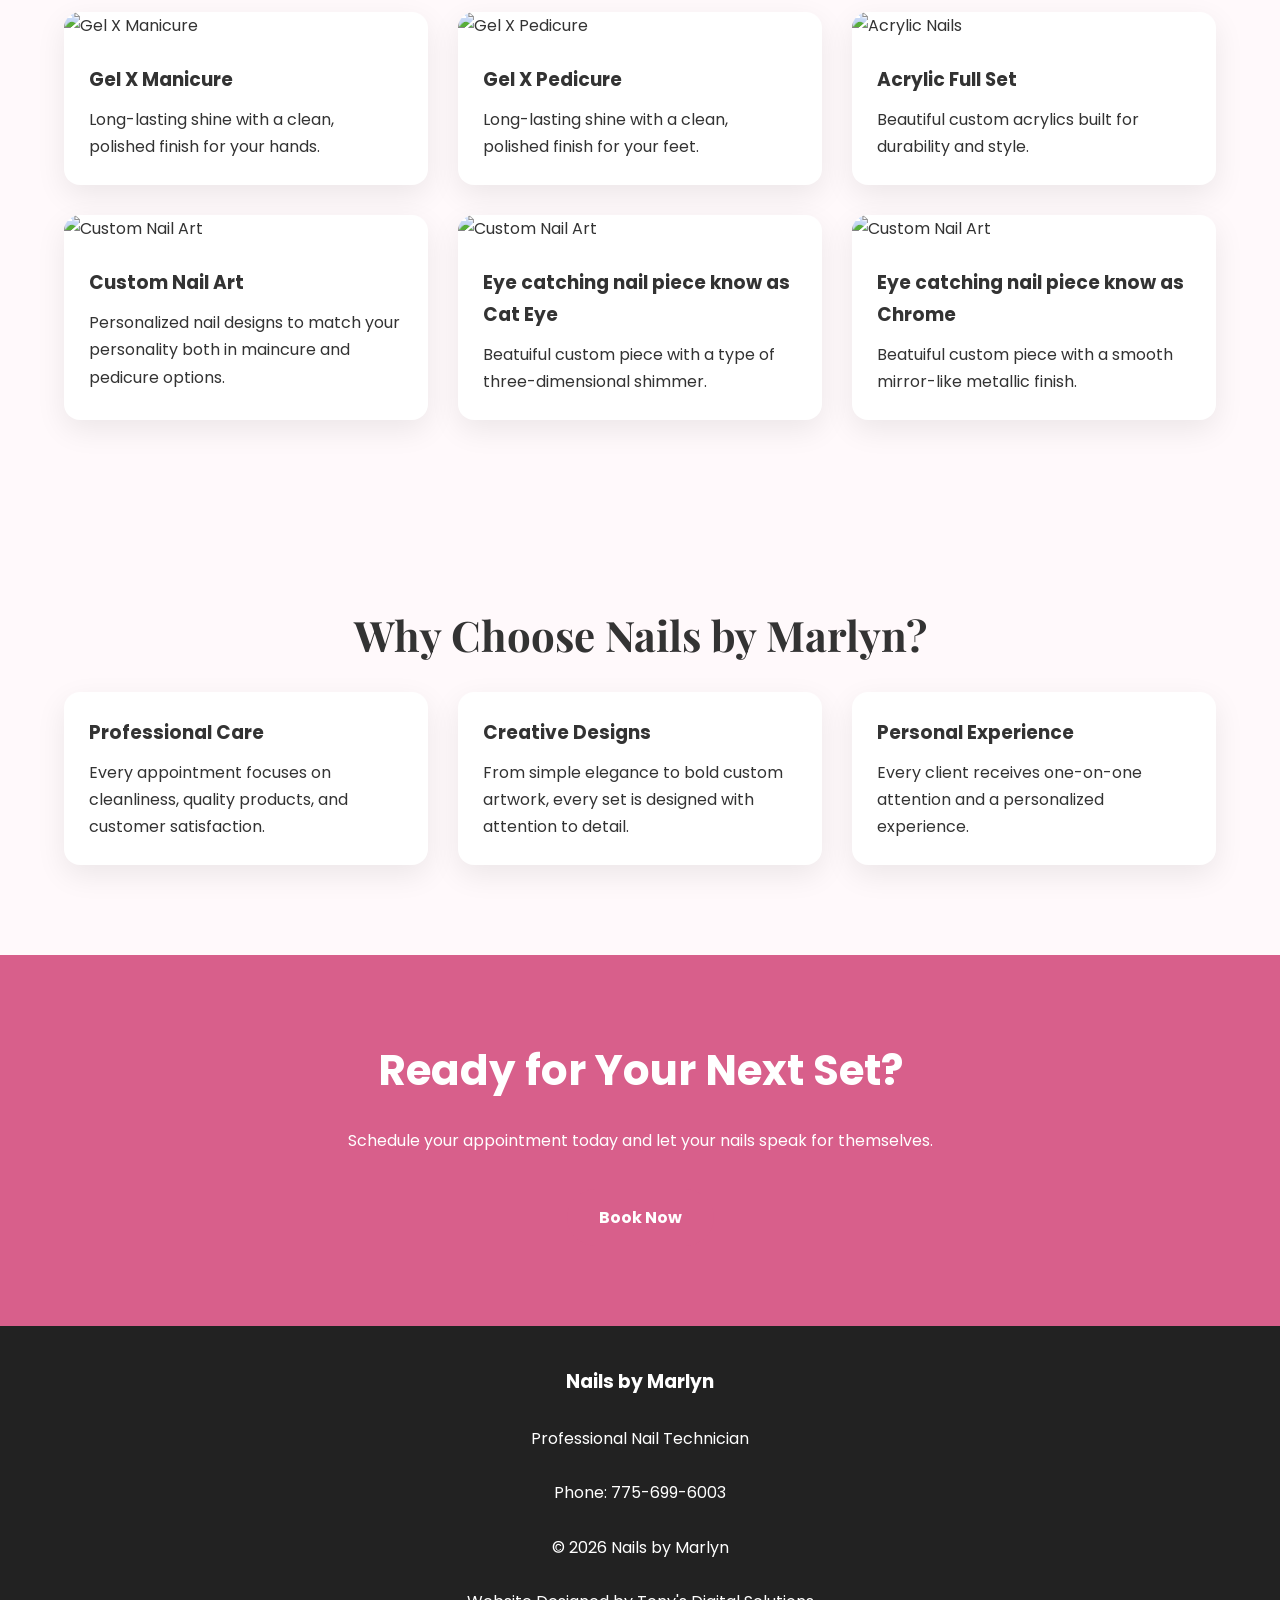
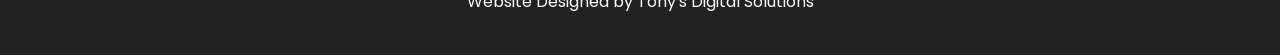
==== commit 056eb652: "sync and update" ====
--- a/index.html
+++ b/index.html
@@ -128,7 +128,7 @@
 
                 <div class="card">
 
-                    <img src="images/Gel-X-Manicure.jpg" alt="Gel X Manicure">
+                    <img src="C:\Users\artea\OneDrive\Desktop\Nails-by-Marlyn\images/Gel-X-Manicure.jpg" alt="Gel X Manicure">
 
                     <div class="card-content">
 
@@ -144,7 +144,7 @@
 
                 <div class="card">
 
-                    <img src="images/Gel-X-pedicure.jpg" alt="Gel X Pedicure">
+                    <img src="C:\Users\artea\OneDrive\Desktop\Nails-by-Marlyn\images/Gel-X-pedicure.jpg" alt="Gel X Pedicure">
 
                     <div class="card-content">
 
@@ -160,7 +160,7 @@
 
                 <div class="card">
 
-                    <img src="images/Acrylic.jpg" alt="Acrylic Nails">
+                    <img src="C:\Users\artea\OneDrive\Desktop\Nails-by-Marlyn\images/Acrylic.jpg" alt="Acrylic Nails">
 
                     <div class="card-content">
 
@@ -176,7 +176,7 @@
 
                 <div class="card">
 
-                    <img src="images/Builder-Gel-with-Art.jpg" alt="Custom Nail Art">
+                    <img src="C:\Users\artea\OneDrive\Desktop\Nails-by-Marlyn\images/Builder-Gel-with-Art.jpg" alt="Custom Nail Art">
 
                     <div class="card-content">
 
@@ -192,7 +192,7 @@
 
                 <div class="card">
 
-                    <img src="images/Cat-Eye.jpg" alt="Custom Nail Art">
+                    <img src="C:\Users\artea\OneDrive\Desktop\Nails-by-Marlyn\images/Cat-Eye.jpg" alt="Custom Nail Art">
 
                     <div class="card-content">
 
@@ -208,7 +208,7 @@
 
                 <div class="card">
 
-                    <img src="images/Chrome.jpg" alt="Custom Nail Art">
+                    <img src="C:\Users\artea\OneDrive\Desktop\Nails-by-Marlyn\images/Chrome.jpg" alt="Custom Nail Art">
 
                     <div class="card-content">
 
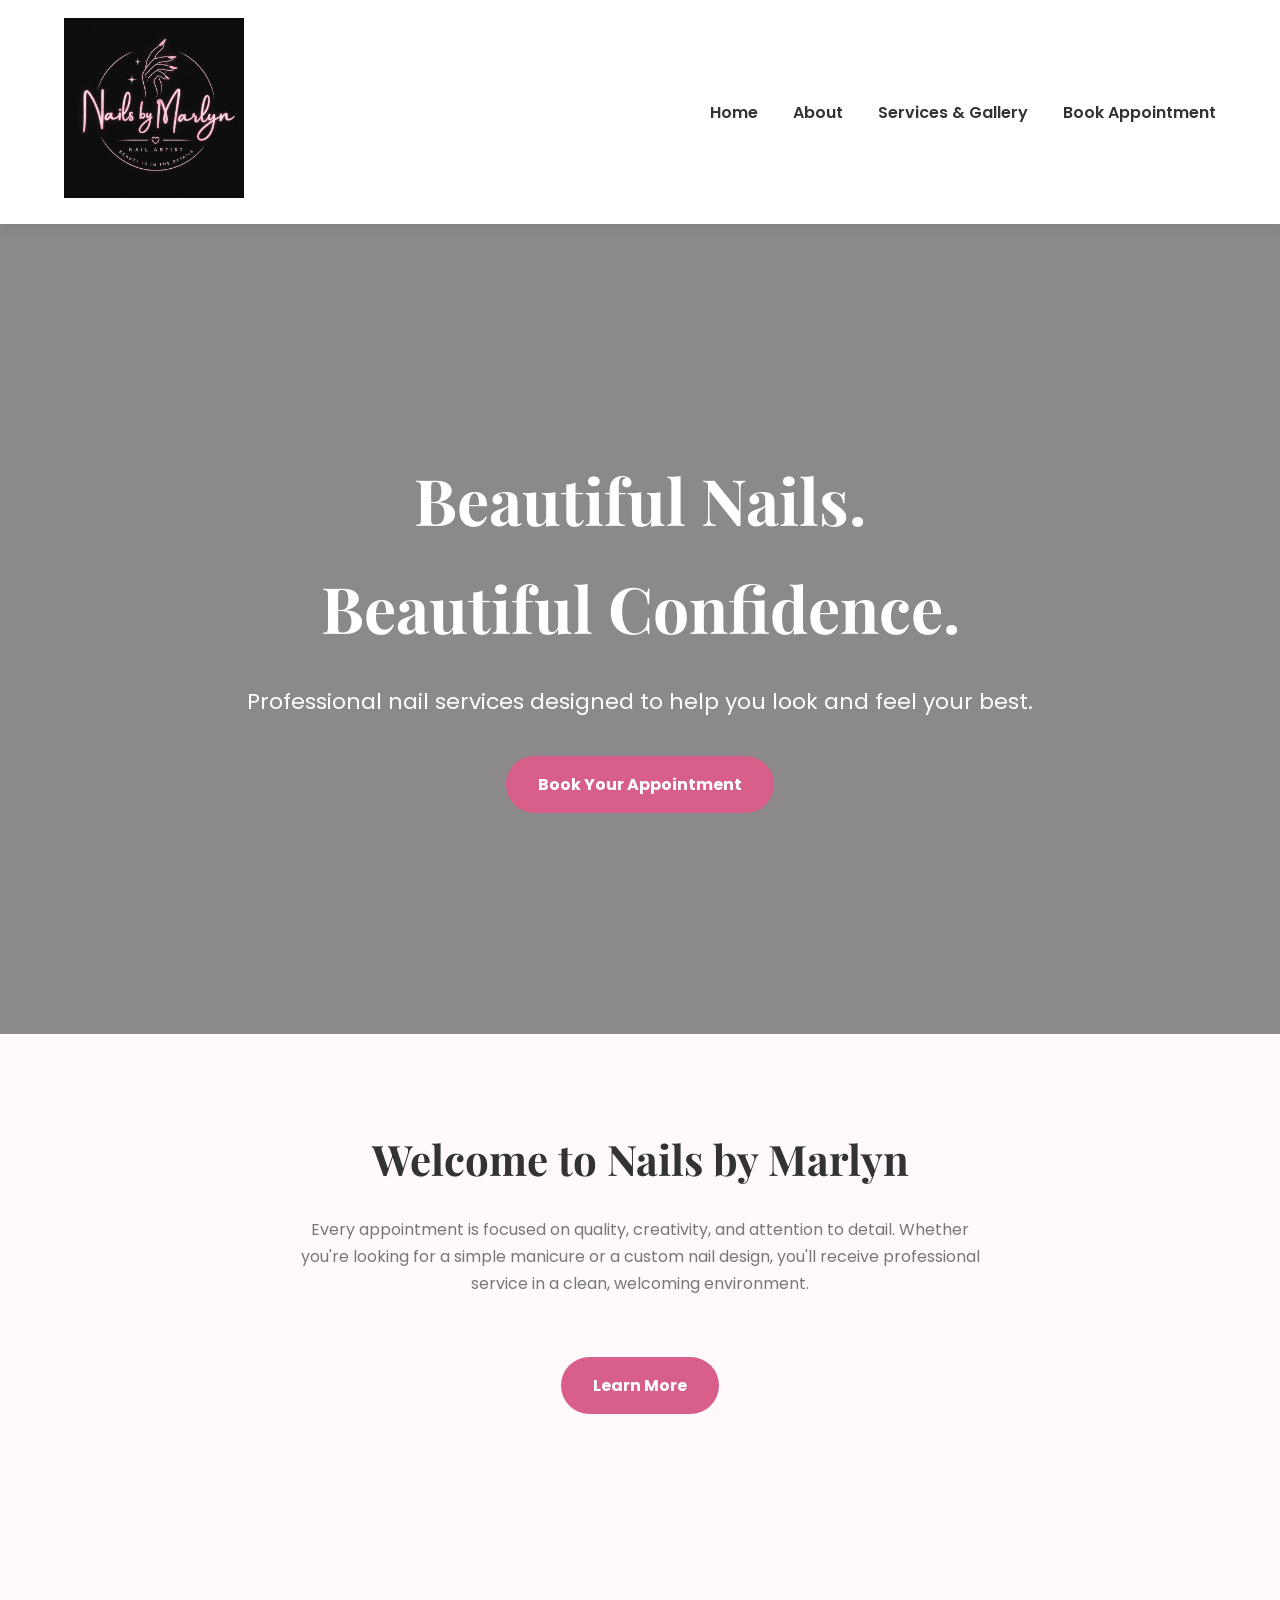
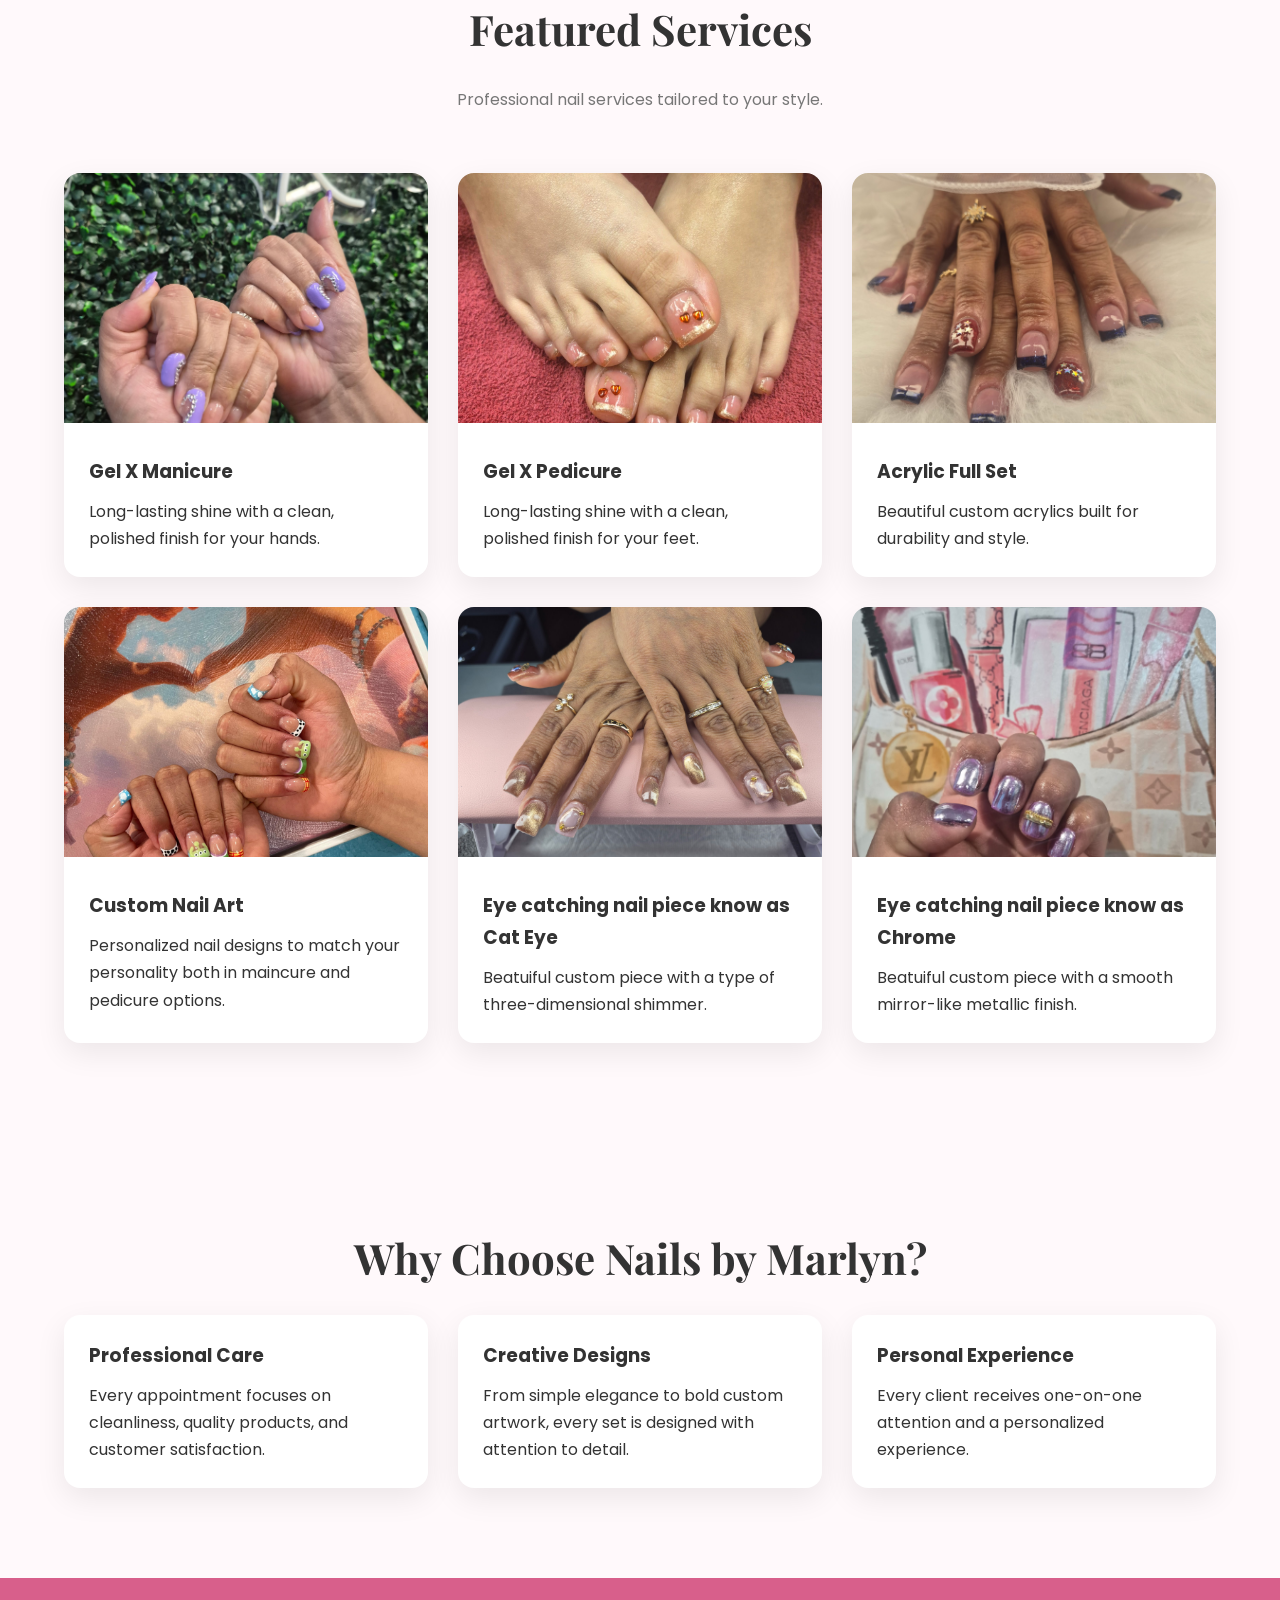
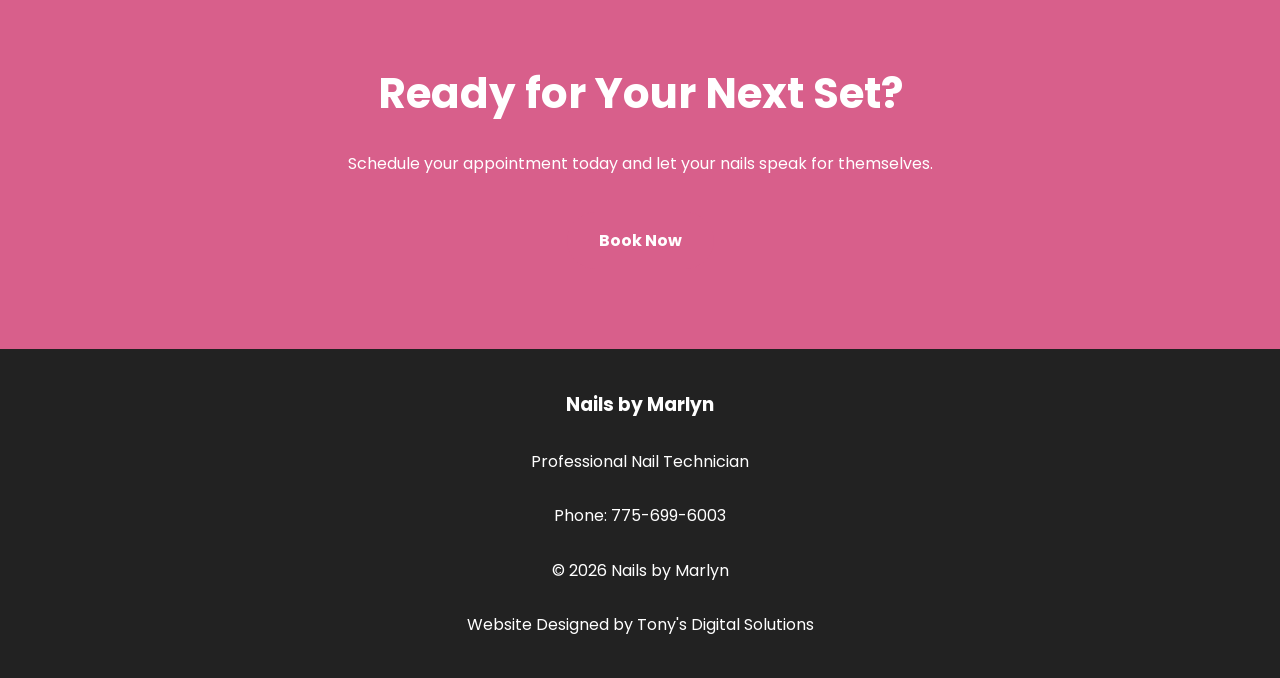
==== commit 8bc1bcb7: "sync and update" ====
--- a/index.html
+++ b/index.html
@@ -27,7 +27,7 @@
         <div class="container nav-container">
 
             <a href="index.html" class="logo">
-                <img src="C:\Users\artea\OneDrive\Desktop\Nails-by-Marlyn\images/logo.png" alt="Nails by Marlyn Logo">
+                <img src="images/logo.png" alt="Nails by Marlyn Logo">
             </a>
 
             <nav>
@@ -128,7 +128,7 @@
 
                 <div class="card">
 
-                    <img src="C:\Users\artea\OneDrive\Desktop\Nails-by-Marlyn\images/Gel-X-Manicure.jpg" alt="Gel X Manicure">
+                    <img src="images/Gel-X-Manicure.jpg" alt="Gel X Manicure">
 
                     <div class="card-content">
 
@@ -144,7 +144,7 @@
 
                 <div class="card">
 
-                    <img src="C:\Users\artea\OneDrive\Desktop\Nails-by-Marlyn\images/Gel-X-pedicure.jpg" alt="Gel X Pedicure">
+                    <img src="images/Gel-X-pedicure.jpg" alt="Gel X Pedicure">
 
                     <div class="card-content">
 
@@ -160,7 +160,7 @@
 
                 <div class="card">
 
-                    <img src="C:\Users\artea\OneDrive\Desktop\Nails-by-Marlyn\images/Acrylic.jpg" alt="Acrylic Nails">
+                    <img src="images/Acrylic.jpg" alt="Acrylic Nails">
 
                     <div class="card-content">
 
@@ -176,7 +176,7 @@
 
                 <div class="card">
 
-                    <img src="C:\Users\artea\OneDrive\Desktop\Nails-by-Marlyn\images/Builder-Gel-with-Art.jpg" alt="Custom Nail Art">
+                    <img src="images/Builder-Gel-with-Art.jpg" alt="Custom Nail Art">
 
                     <div class="card-content">
 
@@ -192,7 +192,7 @@
 
                 <div class="card">
 
-                    <img src="C:\Users\artea\OneDrive\Desktop\Nails-by-Marlyn\images/Cat-Eye.jpg" alt="Custom Nail Art">
+                    <img src="images/Cat-Eye.jpg" alt="Custom Nail Art">
 
                     <div class="card-content">
 
@@ -208,7 +208,7 @@
 
                 <div class="card">
 
-                    <img src="C:\Users\artea\OneDrive\Desktop\Nails-by-Marlyn\images/Chrome.jpg" alt="Custom Nail Art">
+                    <img src="images/Chrome.jpg" alt="Custom Nail Art">
 
                     <div class="card-content">
 
